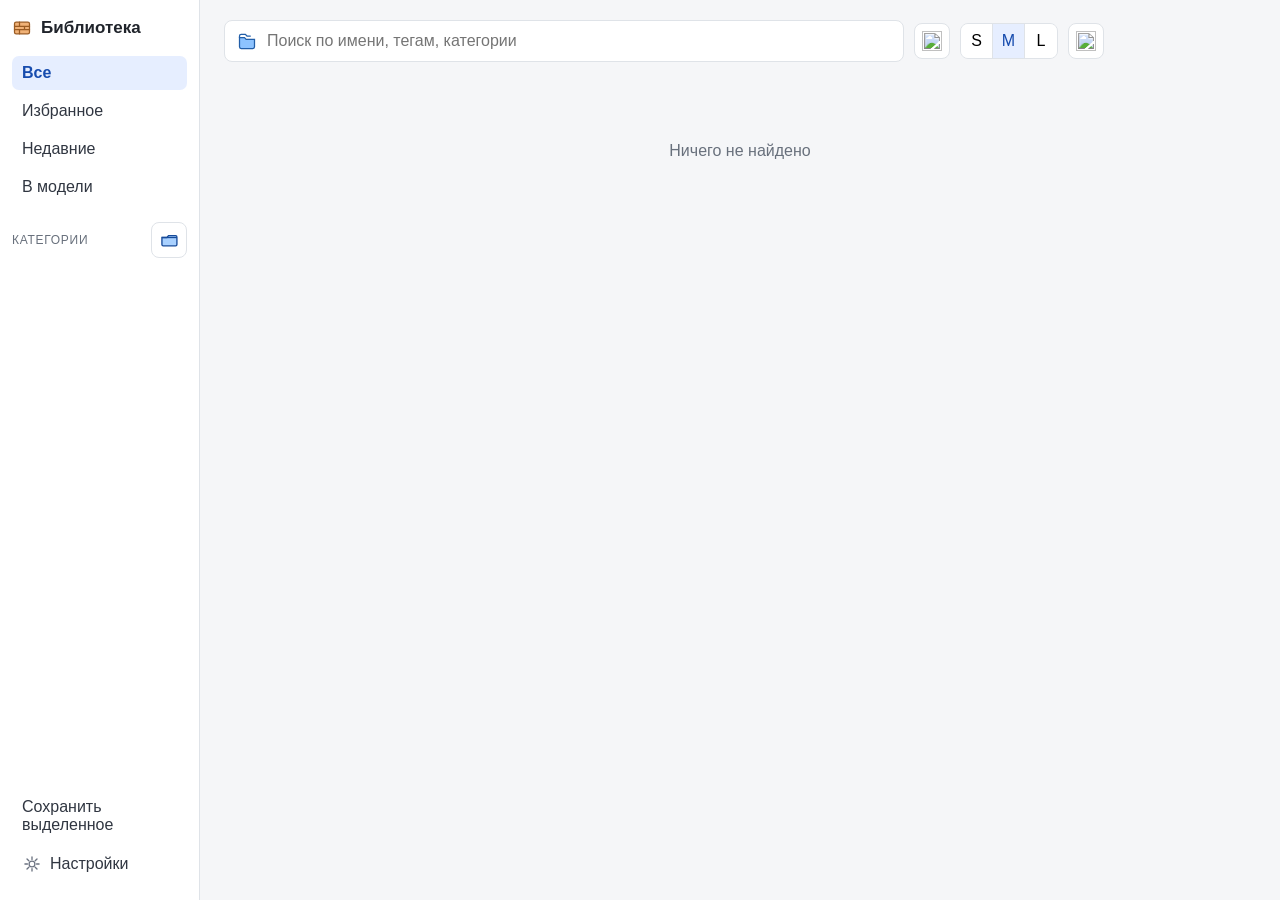
==== component_library_browser/ui/index.html @ 7efc5169 "feat: redesign component library workspace" ====
<!doctype html>
<html lang="ru">
  <head>
    <meta charset="UTF-8" />
    <meta name="viewport" content="width=device-width, initial-scale=1.0" />
    <title>Библиотека компонентов</title>
    <link rel="stylesheet" href="styles.css" />
    <link rel="stylesheet" href="visibility.css" />
  </head>
  <body>
    <div class="library-app" id="app-shell">
      <aside class="library-rail" aria-label="Навигация библиотеки">
        <div class="rail-brand"><img src="../icons/brick.svg" alt="" /> <span>Библиотека</span></div>
        <nav class="scope-nav" aria-label="Разделы">
          <button class="filter-btn active" data-filter="all" type="button">Все</button>
          <button class="filter-btn" data-filter="favorites" type="button">Избранное</button>
          <button class="filter-btn" data-filter="recent" type="button">Недавние</button>
          <button class="filter-btn" data-filter="in_model" type="button">В модели</button>
        </nav>
        <div class="rail-section"><span>Категории</span><button id="category-add" class="icon-button" type="button" aria-label="Добавить категорию"><img src="../icons/folder.svg" alt="" /></button></div>
        <div class="category-list" id="category-list"></div>
        <div class="rail-bottom">
          <button id="save-selected-btn" class="quiet-button" type="button">Сохранить выделенное</button>
          <button id="settings-btn" class="quiet-button" type="button"><img src="../icons/settings.svg" alt="" /> Настройки</button>
        </div>
      </aside>

      <main class="library-main" id="content-root">
        <header class="library-toolbar">
          <label class="search-field"><img src="../icons/open.svg" alt="" /><input id="search" type="search" placeholder="Поиск по имени, тегам, категории" aria-label="Поиск" /></label>
          <button id="refresh-btn" class="icon-button" type="button" aria-label="Обновить список" title="Обновить список"><img src="../icons/refresh.svg" alt="" /></button>
          <div class="size-buttons" role="group" aria-label="Размер карточек">
            <button class="size-btn" data-size="small" type="button">S</button><button class="size-btn active" data-size="medium" type="button">M</button><button class="size-btn" data-size="large" type="button">L</button>
          </div>
          <div class="menu-wrap"><button id="library-overflow" class="icon-button" type="button" aria-haspopup="menu" aria-expanded="false" aria-label="Дополнительные действия"><img src="../icons/more.svg" alt="" /></button>
            <div id="library-overflow-menu" class="popup-menu" role="menu" hidden>
              <button data-command="scan_library_folder" role="menuitem" type="button">Глубокое сканирование</button>
              <button data-command="weight" role="menuitem" type="button">Фильтр по тяжести</button>
              <button data-command="export_pack" role="menuitem" type="button">Экспортировать pack…</button>
              <button data-command="import_pack" role="menuitem" type="button">Импортировать pack…</button>
              <button data-command="settings" role="menuitem" type="button">Настройки</button>
            </div>
          </div>
        </header>
        <div id="status-line" class="status-line" hidden></div>
        <div id="array-pick-banner" class="array-pick-banner" hidden></div>
        <section id="cards-grid" class="cards-grid size-medium" aria-label="Компоненты"></section>
        <div id="empty-state" class="empty-state" hidden>Ничего не найдено</div>
      </main>

      <aside id="details-drawer" class="details-drawer" aria-label="Свойства компонента" aria-hidden="true" hidden>
        <header class="drawer-header"><div><span class="eyebrow">Компонент</span><h2 id="drawer-title">—</h2></div><div><button id="drawer-favorite" class="icon-button" type="button" aria-label="В избранное"><img src="../icons/star.svg" alt="" /></button><button id="drawer-close" class="icon-button" type="button" aria-label="Закрыть свойства"><img src="../icons/close.svg" alt="" /></button></div></header>
        <img id="drawer-preview" class="drawer-preview" alt="Превью выбранного компонента" />
        <button id="primary-insert" class="primary-button" type="button"><img src="../icons/brick.svg" alt="" /> Вставить</button>
        <details open><summary>Размещение</summary><label><input id="opt-surface" type="checkbox" data-insert-opt="place_on_surface" /> Ставить на поверхность</label><label><input id="opt-normal" type="checkbox" data-insert-opt="align_to_normal" /> Повернуть по нормали</label><label><input id="opt-random" type="checkbox" data-insert-opt="random_quadrant" /> Случайный поворот</label><label><input id="opt-ground" type="checkbox" data-insert-opt="drop_to_ground" /> Притянуть к земле</label><button id="drawer-brush" class="text-button" type="button">Многократная вставка</button></details>
        <details><summary>Редактирование</summary><label>Имя<input id="drawer-name" type="text" /></label><label>Категория<select id="drawer-category"></select></label><label>Описание<textarea id="drawer-description" rows="3"></textarea></label><label>Теги<input id="drawer-tags" type="text" placeholder="Через запятую" /></label></details>
        <details><summary>Замена</summary><button id="drawer-replace" class="text-button" type="button">Заменить выделенное</button><button id="drawer-replace-from-selection" class="text-button" type="button">Заменить на выделенное в модели</button></details>
        <details><summary>Обслуживание</summary><button id="drawer-regen" class="text-button" type="button">Пересоздать превью</button><button id="drawer-show-file" class="text-button" type="button">Показать файл</button><button id="drawer-open-folder" class="text-button" type="button">Открыть папку</button></details>
      </aside>
    </div>

    <template id="card-template"><article class="library-card" tabindex="0"><div class="card-preview"><img class="thumb" alt="Превью" /></div><div class="card-copy"><h3 class="name"></h3><p class="meta"></p><div class="tags"></div></div></article></template>
    <div id="card-context-menu" class="popup-menu context-menu" role="menu" hidden><button data-action="insert" role="menuitem" type="button">Вставить</button><button data-action="brush" role="menuitem" type="button">Многократная вставка</button><button data-action="replace" role="menuitem" type="button">Заменить выделенное</button><button data-action="replace_from_selection" role="menuitem" type="button">Заменить на выделенное в модели</button><button data-action="regen_preview" role="menuitem" type="button">Пересоздать превью</button><button data-action="show_file" role="menuitem" type="button">Показать файл</button><button data-action="open_folder" role="menuitem" type="button">Открыть папку</button><button data-action="copy_path" role="menuitem" type="button">Копировать путь</button><button data-action="delete" class="danger-item" role="menuitem" type="button">Удалить</button></div>
    <div id="settings-backdrop" class="modal-backdrop" hidden><section class="settings-modal" role="dialog" aria-modal="true" aria-labelledby="settings-title"><header><h2 id="settings-title">Настройки</h2><button id="settings-close" class="icon-button" type="button" aria-label="Закрыть"><img src="../icons/close.svg" alt="" /></button></header><p id="settings-root-path"></p><label>Порог тяжёлого<input id="settings-heavy-threshold" type="number" min="1" step="1000" /></label><button id="settings-save-threshold" type="button">Сохранить порог</button><button id="settings-change-root" type="button">Изменить папку…</button><button id="settings-scan" type="button">Сканировать библиотеку</button><button id="settings-regen-all" type="button">Пересоздать все превью</button></section></div>
    <script src="app.js"></script>
  </body>
</html>
---- component_library_browser/ui/styles.css ----
:root{color-scheme:light;font-family:Segoe UI,Arial,sans-serif;color:#20242b;background:#f5f6f8;--line:#dfe3e8;--muted:#68707c;--accent:#265fdb;--panel:#fff;--rail:200px;--drawer:360px}*{box-sizing:border-box}body{margin:0;min-width:0}button,input,select,textarea{font:inherit}button{cursor:pointer}button:focus-visible,input:focus-visible,select:focus-visible,textarea:focus-visible{outline:3px solid #8ab4ff;outline-offset:2px}.library-app{display:grid;grid-template-columns:var(--rail) minmax(0,1fr);min-height:100vh}.library-rail{position:sticky;top:0;height:100vh;padding:18px 12px;border-right:1px solid var(--line);background:var(--panel);display:flex;flex-direction:column;gap:18px}.rail-brand{display:flex;align-items:center;gap:9px;font-weight:700;font-size:17px}.rail-brand img,.icon-button img,.quiet-button img,.primary-button img,.search-field img{width:20px;height:20px}.scope-nav,.category-list{display:grid;gap:4px}.filter-btn,.category-btn,.quiet-button,.text-button,.popup-menu button,.settings-modal>button{border:0;background:transparent;text-align:left;border-radius:7px;padding:8px 10px;color:#303641}.filter-btn:hover,.category-btn:hover,.quiet-button:hover,.text-button:hover,.popup-menu button:hover{background:#edf2ff}.filter-btn.active,.category-btn.active{background:#e6eeff;color:#174cae;font-weight:600}.rail-section{display:flex;align-items:center;justify-content:space-between;font-size:12px;text-transform:uppercase;letter-spacing:.06em;color:var(--muted)}.rail-bottom{margin-top:auto;display:grid;gap:4px}.quiet-button{display:flex;gap:8px;align-items:center}.library-main{min-width:0;padding:20px 24px}.library-toolbar{position:sticky;top:0;z-index:2;background:#f5f6f8;padding-bottom:16px;display:flex;align-items:center;gap:10px}.search-field{display:flex;align-items:center;gap:8px;flex:1;max-width:680px;padding:0 12px;border:1px solid var(--line);background:#fff;border-radius:8px}.search-field input{border:0;outline:0;width:100%;height:40px;background:transparent}.icon-button{width:36px;height:36px;display:inline-grid;place-items:center;border:1px solid var(--line);border-radius:8px;background:#fff}.size-buttons{display:flex;border:1px solid var(--line);border-radius:8px;overflow:hidden}.size-btn{border:0;border-right:1px solid var(--line);background:#fff;width:32px;height:34px}.size-btn:last-child{border:0}.size-btn.active{color:#174cae;background:#e6eeff}.menu-wrap{position:relative}.popup-menu{position:absolute;z-index:10;right:0;top:calc(100% + 6px);width:230px;padding:5px;border:1px solid var(--line);border-radius:8px;background:#fff;box-shadow:0 12px 32px #1e293b22}.popup-menu button{display:block;width:100%}.context-menu{position:fixed;top:auto;left:auto}.danger-item{color:#b42318!important}.status-line,.array-pick-banner{margin:0 0 14px;padding:10px 12px;border-radius:8px;background:#e9f2ff;color:#194c97}.array-pick-banner{background:#fff5dc;color:#735400}.cards-grid{display:grid;grid-template-columns:repeat(auto-fill,minmax(178px,1fr));gap:14px}.cards-grid.size-small{grid-template-columns:repeat(auto-fill,minmax(145px,1fr))}.cards-grid.size-large{grid-template-columns:repeat(auto-fill,minmax(230px,1fr))}.library-card{position:relative;overflow:hidden;border:1px solid var(--line);border-radius:10px;background:#fff;min-width:0}.library-card:hover,.library-card.selected{border-color:#81a7f8;box-shadow:0 3px 14px #1f293714}.card-preview{aspect-ratio:1.25;background:#eef1f4;display:grid;place-items:center}.thumb{width:100%;height:100%;object-fit:contain}.card-copy{padding:10px}.card-copy h3{font-size:14px;margin:0 0 5px;white-space:nowrap;overflow:hidden;text-overflow:ellipsis}.card-copy p{color:var(--muted);font-size:12px;margin:0 0 7px}.tags{display:flex;gap:4px;flex-wrap:wrap}.tag{font-size:11px;padding:2px 6px;border-radius:99px;background:#f0f2f5;color:#4c5561}.empty-state{text-align:center;padding:64px;color:var(--muted)}.details-drawer{background:#fff;border-left:1px solid var(--line);padding:18px;overflow:auto}.drawer-header,.settings-modal header{display:flex;justify-content:space-between;gap:10px;align-items:flex-start}.drawer-header h2{font-size:18px;margin:2px 0}.eyebrow{font-size:11px;text-transform:uppercase;color:var(--muted);letter-spacing:.06em}.drawer-preview{width:100%;aspect-ratio:1.35;object-fit:contain;background:#f1f3f5;border-radius:8px;margin:16px 0}.primary-button{width:100%;border:0;border-radius:8px;background:var(--accent);color:#fff;display:flex;align-items:center;justify-content:center;gap:8px;padding:11px;font-weight:600}.primary-button img{filter:brightness(0) invert(1);width:18px}details{border-top:1px solid var(--line);padding:12px 0}summary{cursor:pointer;font-weight:600}details label{display:grid;gap:5px;margin:10px 0;font-size:13px}details input:not([type=checkbox]),details select,details textarea{border:1px solid var(--line);border-radius:6px;padding:7px;width:100%}.text-button{margin-top:6px;padding-left:0;color:#2455b0}.modal-backdrop{position:fixed;inset:0;z-index:20;display:grid;place-items:center;background:#1d273533}.settings-modal{width:min(440px,calc(100vw - 32px));padding:20px;background:#fff;border-radius:10px;box-shadow:0 18px 50px #0003}.settings-modal>button,.settings-modal label{display:block;margin-top:10px}.settings-modal input{display:block;margin-top:4px;padding:7px;border:1px solid var(--line);border-radius:6px;width:100%}@media(min-width:1441px){.library-app:has(.details-drawer:not([hidden])){grid-template-columns:var(--rail) minmax(0,1fr) var(--drawer)}}@media(max-width:1440px){.details-drawer{position:fixed;z-index:15;top:0;right:0;width:min(var(--drawer),100vw);height:100vh;box-shadow:-16px 0 36px #1820301a}}@media(max-width:1040px){.library-app{grid-template-columns:1fr}.library-rail{position:static;height:auto;display:grid;grid-template-columns:auto 1fr;align-items:center}.scope-nav{display:flex;overflow:auto}.category-list,.rail-section,.rail-bottom{display:none}.library-main{padding:14px}.library-toolbar{top:0}.search-field{max-width:none}}@media(max-width:560px){.library-toolbar{gap:6px}.size-buttons{display:none}.cards-grid{grid-template-columns:repeat(2,minmax(0,1fr));gap:10px}.library-rail{padding:10px}.rail-brand span{display:none}}
---- component_library_browser/ui/visibility.css ----
[hidden]{display:none!important}
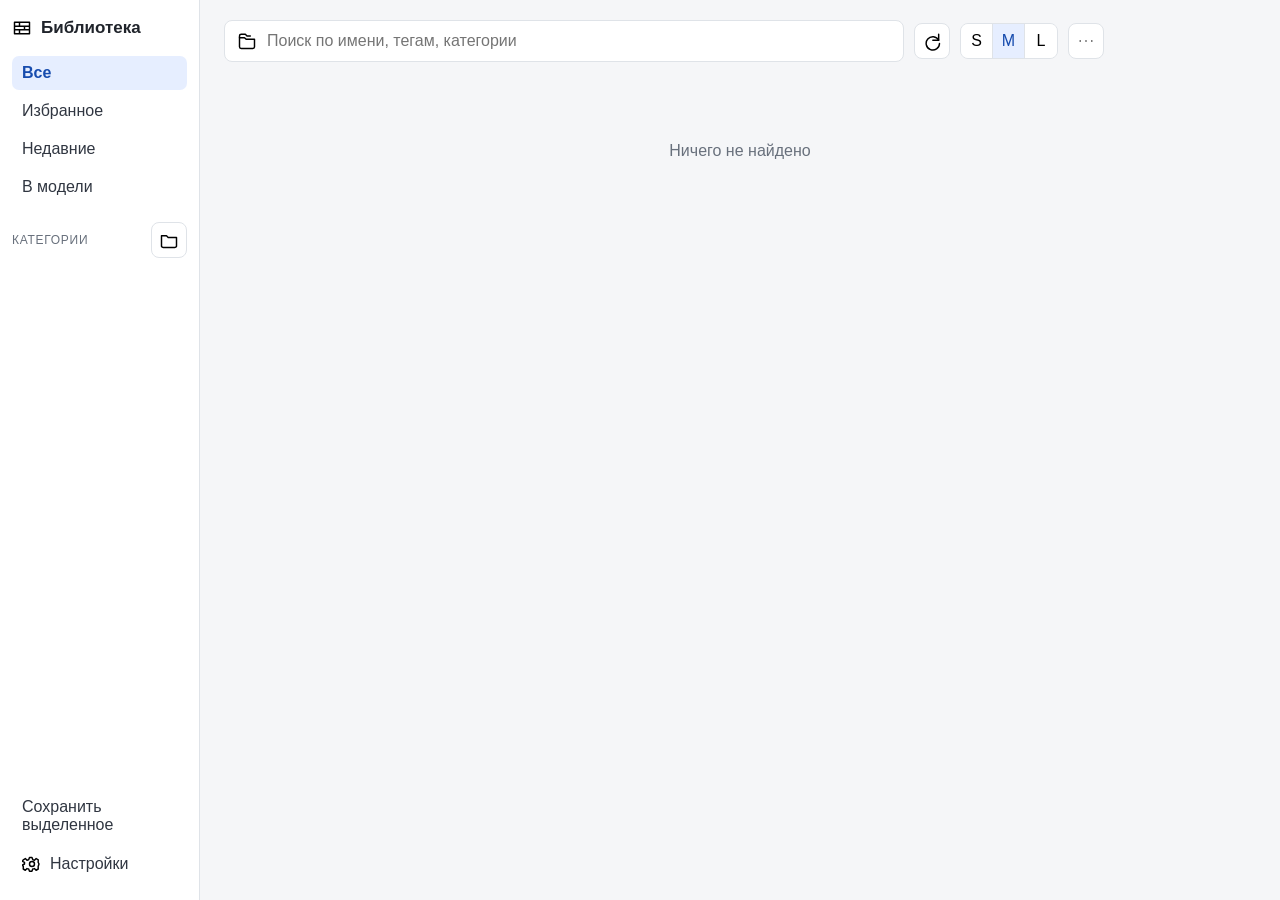
==== commit de318277: "fix: restore model and category UI callbacks" ====
--- a/component_library_browser/ui/index.html
+++ b/component_library_browser/ui/index.html
@@ -54,13 +54,14 @@
         <button id="primary-insert" class="primary-button" type="button"><img src="../icons/brick.svg" alt="" /> Вставить</button>
         <details open><summary>Размещение</summary><label><input id="opt-surface" type="checkbox" data-insert-opt="place_on_surface" /> Ставить на поверхность</label><label><input id="opt-normal" type="checkbox" data-insert-opt="align_to_normal" /> Повернуть по нормали</label><label><input id="opt-random" type="checkbox" data-insert-opt="random_quadrant" /> Случайный поворот</label><label><input id="opt-ground" type="checkbox" data-insert-opt="drop_to_ground" /> Притянуть к земле</label><button id="drawer-brush" class="text-button" type="button">Многократная вставка</button></details>
         <details><summary>Редактирование</summary><label>Имя<input id="drawer-name" type="text" /></label><label>Категория<select id="drawer-category"></select></label><label>Описание<textarea id="drawer-description" rows="3"></textarea></label><label>Теги<input id="drawer-tags" type="text" placeholder="Через запятую" /></label></details>
-        <details><summary>Замена</summary><button id="drawer-replace" class="text-button" type="button">Заменить выделенное</button><button id="drawer-replace-from-selection" class="text-button" type="button">Заменить на выделенное в модели</button></details>
+        <details><summary>Замена</summary><button id="drawer-replace" class="text-button" type="button">Заменить выделенное</button><button id="drawer-replace-from-selection" class="text-button" type="button">Заменить на выделенное в модели</button><button id="drawer-model-select-all" class="text-button" type="button" hidden>Выбрать все экземпляры</button></details>
         <details><summary>Обслуживание</summary><button id="drawer-regen" class="text-button" type="button">Пересоздать превью</button><button id="drawer-show-file" class="text-button" type="button">Показать файл</button><button id="drawer-open-folder" class="text-button" type="button">Открыть папку</button></details>
       </aside>
     </div>
 
     <template id="card-template"><article class="library-card" tabindex="0"><div class="card-preview"><img class="thumb" alt="Превью" /></div><div class="card-copy"><h3 class="name"></h3><p class="meta"></p><div class="tags"></div></div></article></template>
     <div id="card-context-menu" class="popup-menu context-menu" role="menu" hidden><button data-action="insert" role="menuitem" type="button">Вставить</button><button data-action="brush" role="menuitem" type="button">Многократная вставка</button><button data-action="replace" role="menuitem" type="button">Заменить выделенное</button><button data-action="replace_from_selection" role="menuitem" type="button">Заменить на выделенное в модели</button><button data-action="regen_preview" role="menuitem" type="button">Пересоздать превью</button><button data-action="show_file" role="menuitem" type="button">Показать файл</button><button data-action="open_folder" role="menuitem" type="button">Открыть папку</button><button data-action="copy_path" role="menuitem" type="button">Копировать путь</button><button data-action="delete" class="danger-item" role="menuitem" type="button">Удалить</button></div>
+    <div id="category-context-menu" class="popup-menu context-menu" role="menu" hidden><button id="category-rename" data-action="rename" role="menuitem" type="button">Переименовать категорию</button><button id="category-delete" data-action="delete" role="menuitem" type="button">Удалить категорию</button><button id="category-regen" data-action="regenerate" role="menuitem" type="button">Пересоздать превью категории</button><button id="category-pin" data-action="pin" role="menuitem" type="button">Закрепить категорию</button></div>
     <div id="settings-backdrop" class="modal-backdrop" hidden><section class="settings-modal" role="dialog" aria-modal="true" aria-labelledby="settings-title"><header><h2 id="settings-title">Настройки</h2><button id="settings-close" class="icon-button" type="button" aria-label="Закрыть"><img src="../icons/close.svg" alt="" /></button></header><p id="settings-root-path"></p><label>Порог тяжёлого<input id="settings-heavy-threshold" type="number" min="1" step="1000" /></label><button id="settings-save-threshold" type="button">Сохранить порог</button><button id="settings-change-root" type="button">Изменить папку…</button><button id="settings-scan" type="button">Сканировать библиотеку</button><button id="settings-regen-all" type="button">Пересоздать все превью</button></section></div>
     <script src="app.js"></script>
   </body>
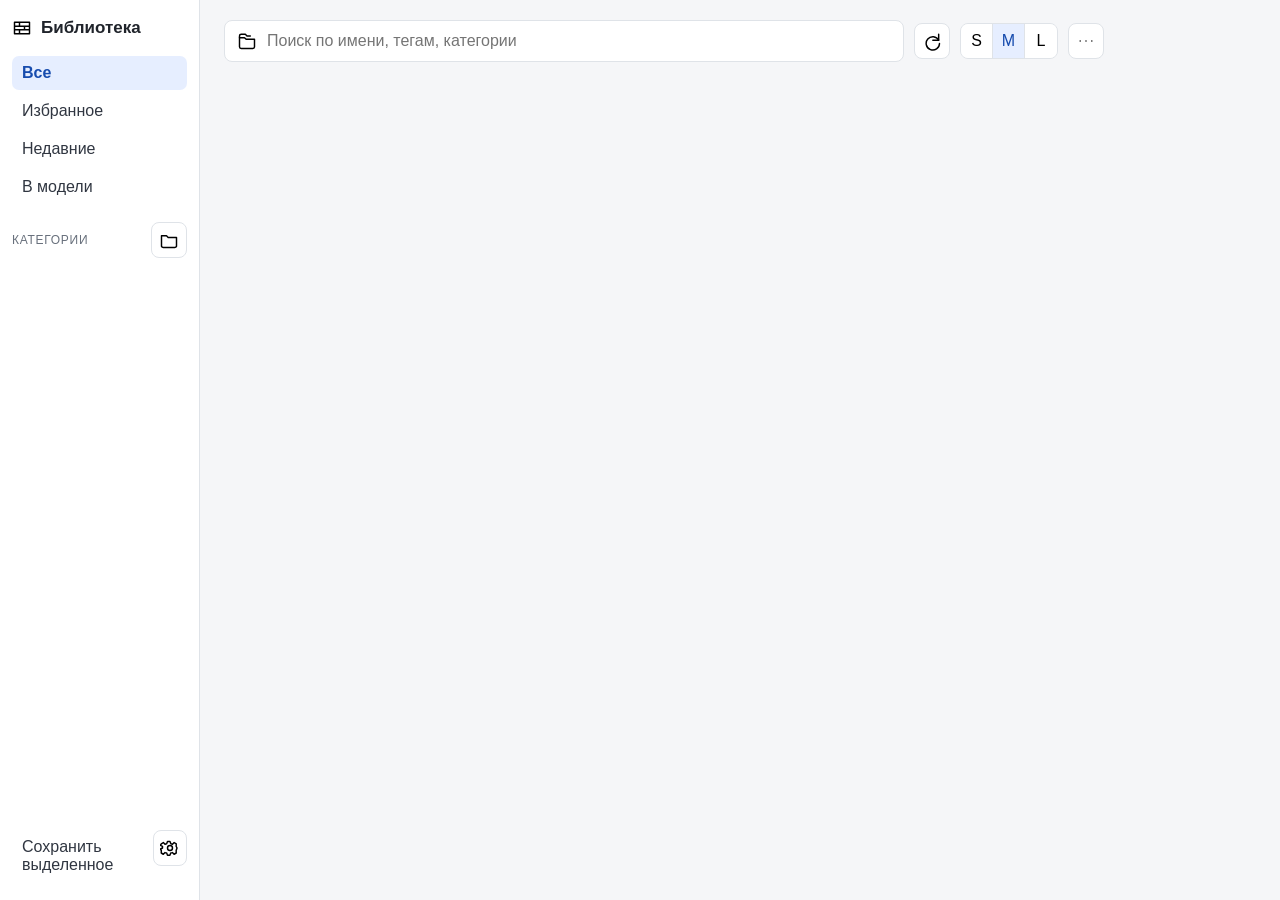
==== commit 247473ce: "Improve library UI placement and save flow" ====
--- a/component_library_browser/ui/index.html
+++ b/component_library_browser/ui/index.html
@@ -21,7 +21,7 @@
         <div class="category-list" id="category-list"></div>
         <div class="rail-bottom">
           <button id="save-selected-btn" class="quiet-button" type="button">Сохранить выделенное</button>
-          <button id="settings-btn" class="quiet-button" type="button"><img src="../icons/settings.svg" alt="" /> Настройки</button>
+          <button id="settings-btn" class="icon-button rail-settings-button" type="button" aria-label="Настройки" title="Настройки"><img src="../icons/settings.svg" alt="" /></button>
         </div>
       </aside>
 
@@ -43,6 +43,7 @@
           </div>
         </header>
         <div id="status-line" class="status-line" hidden></div>
+        <section id="legacy-library-notice" class="legacy-library-notice" hidden aria-live="polite"><strong>Эта папка библиотеки доступна только для чтения.</strong><span>Исходные файлы не будут изменены.</span><div><button id="legacy-create-root" class="primary-button" type="button">Создать новую библиотеку</button><button id="legacy-change-root" class="text-button" type="button">Изменить папку…</button></div></section>
         <div id="array-pick-banner" class="array-pick-banner" hidden></div>
         <section id="cards-grid" class="cards-grid size-medium" aria-label="Компоненты"></section>
         <div id="empty-state" class="empty-state" hidden>Ничего не найдено</div>
@@ -51,8 +52,8 @@
       <aside id="details-drawer" class="details-drawer" aria-label="Свойства компонента" aria-hidden="true" hidden>
         <header class="drawer-header"><div><span class="eyebrow">Компонент</span><h2 id="drawer-title">—</h2></div><div><button id="drawer-favorite" class="icon-button" type="button" aria-label="В избранное"><img src="../icons/star.svg" alt="" /></button><button id="drawer-close" class="icon-button" type="button" aria-label="Закрыть свойства"><img src="../icons/close.svg" alt="" /></button></div></header>
         <img id="drawer-preview" class="drawer-preview" alt="Превью выбранного компонента" />
-        <button id="primary-insert" class="primary-button" type="button"><img src="../icons/brick.svg" alt="" /> Вставить</button>
-        <details open><summary>Размещение</summary><label><input id="opt-surface" type="checkbox" data-insert-opt="place_on_surface" /> Ставить на поверхность</label><label><input id="opt-normal" type="checkbox" data-insert-opt="align_to_normal" /> Повернуть по нормали</label><label><input id="opt-random" type="checkbox" data-insert-opt="random_quadrant" /> Случайный поворот</label><label><input id="opt-ground" type="checkbox" data-insert-opt="drop_to_ground" /> Притянуть к земле</label><button id="drawer-brush" class="text-button" type="button">Многократная вставка</button></details>
+        <div class="drawer-primary-actions"><button id="primary-insert" class="primary-button" type="button"><img src="../icons/insert.svg" alt="" /> <span id="primary-insert-label">Вставить</span></button><button id="drawer-brush" class="primary-button secondary-primary-button" type="button">Многократная вставка</button></div>
+        <details open><summary>Размещение</summary><label class="placement-option"><input id="opt-surface" type="checkbox" data-insert-opt="place_on_surface" /> <span>Ставить на поверхность</span></label><label class="placement-option"><input id="opt-normal" type="checkbox" data-insert-opt="align_to_normal" /> <span>Повернуть по нормали</span></label><label class="placement-option random-rotation-option"><input id="opt-random" type="checkbox" data-insert-opt="random_quadrant" /> <span>Случайный поворот</span><input id="opt-random-step" type="number" min="1" max="360" step="1" value="90" aria-label="Шаг случайного поворота, градусы" /><span>°</span></label><label class="placement-option"><input id="opt-ground" type="checkbox" data-insert-opt="drop_to_ground" /> <span>Притянуть к земле</span></label></details>
         <details><summary>Редактирование</summary><label>Имя<input id="drawer-name" type="text" /></label><label>Категория<select id="drawer-category"></select></label><label>Описание<textarea id="drawer-description" rows="3"></textarea></label><label>Теги<input id="drawer-tags" type="text" placeholder="Через запятую" /></label></details>
         <details><summary>Замена</summary><button id="drawer-replace" class="text-button" type="button">Заменить выделенное</button><button id="drawer-replace-from-selection" class="text-button" type="button">Заменить на выделенное в модели</button><button id="drawer-model-select-all" class="text-button" type="button" hidden>Выбрать все экземпляры</button></details>
         <details><summary>Обслуживание</summary><button id="drawer-regen" class="text-button" type="button">Пересоздать превью</button><button id="drawer-show-file" class="text-button" type="button">Показать файл</button><button id="drawer-open-folder" class="text-button" type="button">Открыть папку</button></details>
@@ -60,7 +61,7 @@
     </div>
 
     <template id="card-template"><article class="library-card" tabindex="0"><div class="card-preview"><img class="thumb" alt="Превью" /></div><div class="card-copy"><h3 class="name"></h3><p class="meta"></p><div class="tags"></div></div></article></template>
-    <div id="card-context-menu" class="popup-menu context-menu" role="menu" hidden><button data-action="insert" role="menuitem" type="button">Вставить</button><button data-action="brush" role="menuitem" type="button">Многократная вставка</button><button data-action="replace" role="menuitem" type="button">Заменить выделенное</button><button data-action="replace_from_selection" role="menuitem" type="button">Заменить на выделенное в модели</button><button data-action="regen_preview" role="menuitem" type="button">Пересоздать превью</button><button data-action="show_file" role="menuitem" type="button">Показать файл</button><button data-action="open_folder" role="menuitem" type="button">Открыть папку</button><button data-action="copy_path" role="menuitem" type="button">Копировать путь</button><button data-action="delete" class="danger-item" role="menuitem" type="button">Удалить</button></div>
+    <div id="card-context-menu" class="popup-menu context-menu" role="menu" hidden><button data-action="insert" role="menuitem" type="button">Вставить</button><button data-action="brush" role="menuitem" type="button">Многократная вставка</button><button data-action="replace" role="menuitem" type="button">Заменить выделенное</button><button data-action="replace_from_selection" role="menuitem" type="button">Заменить на выделенное в модели</button><button data-action="regen_preview" role="menuitem" type="button">Пересоздать превью</button><button data-action="show_file" role="menuitem" type="button">Показать файл</button><button data-action="open_folder" role="menuitem" type="button">Открыть папку</button><button data-action="copy_path" role="menuitem" type="button">Копировать путь</button><button id="context-select-all-model" data-action="select_all_model" role="menuitem" type="button" hidden>Выбрать все в модели</button><button data-action="delete" class="danger-item" role="menuitem" type="button">Удалить</button></div>
     <div id="category-context-menu" class="popup-menu context-menu" role="menu" hidden><button id="category-rename" data-action="rename" role="menuitem" type="button">Переименовать категорию</button><button id="category-delete" data-action="delete" role="menuitem" type="button">Удалить категорию</button><button id="category-regen" data-action="regenerate" role="menuitem" type="button">Пересоздать превью категории</button><button id="category-pin" data-action="pin" role="menuitem" type="button">Закрепить категорию</button></div>
     <div id="settings-backdrop" class="modal-backdrop" hidden><section class="settings-modal" role="dialog" aria-modal="true" aria-labelledby="settings-title"><header><h2 id="settings-title">Настройки</h2><button id="settings-close" class="icon-button" type="button" aria-label="Закрыть"><img src="../icons/close.svg" alt="" /></button></header><p id="settings-root-path"></p><label>Порог тяжёлого<input id="settings-heavy-threshold" type="number" min="1" step="1000" /></label><button id="settings-save-threshold" type="button">Сохранить порог</button><button id="settings-change-root" type="button">Изменить папку…</button><button id="settings-scan" type="button">Сканировать библиотеку</button><button id="settings-regen-all" type="button">Пересоздать все превью</button></section></div>
     <script src="app.js"></script>
--- a/component_library_browser/ui/styles.css
+++ b/component_library_browser/ui/styles.css
@@ -1 +1 @@
-:root{color-scheme:light;font-family:Segoe UI,Arial,sans-serif;color:#20242b;background:#f5f6f8;--line:#dfe3e8;--muted:#68707c;--accent:#265fdb;--panel:#fff;--rail:200px;--drawer:360px}*{box-sizing:border-box}body{margin:0;min-width:0}button,input,select,textarea{font:inherit}button{cursor:pointer}button:focus-visible,input:focus-visible,select:focus-visible,textarea:focus-visible{outline:3px solid #8ab4ff;outline-offset:2px}.library-app{display:grid;grid-template-columns:var(--rail) minmax(0,1fr);min-height:100vh}.library-rail{position:sticky;top:0;height:100vh;padding:18px 12px;border-right:1px solid var(--line);background:var(--panel);display:flex;flex-direction:column;gap:18px}.rail-brand{display:flex;align-items:center;gap:9px;font-weight:700;font-size:17px}.rail-brand img,.icon-button img,.quiet-button img,.primary-button img,.search-field img{width:20px;height:20px}.scope-nav,.category-list{display:grid;gap:4px}.filter-btn,.category-btn,.quiet-button,.text-button,.popup-menu button,.settings-modal>button{border:0;background:transparent;text-align:left;border-radius:7px;padding:8px 10px;color:#303641}.filter-btn:hover,.category-btn:hover,.quiet-button:hover,.text-button:hover,.popup-menu button:hover{background:#edf2ff}.filter-btn.active,.category-btn.active{background:#e6eeff;color:#174cae;font-weight:600}.rail-section{display:flex;align-items:center;justify-content:space-between;font-size:12px;text-transform:uppercase;letter-spacing:.06em;color:var(--muted)}.rail-bottom{margin-top:auto;display:grid;gap:4px}.quiet-button{display:flex;gap:8px;align-items:center}.library-main{min-width:0;padding:20px 24px}.library-toolbar{position:sticky;top:0;z-index:2;background:#f5f6f8;padding-bottom:16px;display:flex;align-items:center;gap:10px}.search-field{display:flex;align-items:center;gap:8px;flex:1;max-width:680px;padding:0 12px;border:1px solid var(--line);background:#fff;border-radius:8px}.search-field input{border:0;outline:0;width:100%;height:40px;background:transparent}.icon-button{width:36px;height:36px;display:inline-grid;place-items:center;border:1px solid var(--line);border-radius:8px;background:#fff}.size-buttons{display:flex;border:1px solid var(--line);border-radius:8px;overflow:hidden}.size-btn{border:0;border-right:1px solid var(--line);background:#fff;width:32px;height:34px}.size-btn:last-child{border:0}.size-btn.active{color:#174cae;background:#e6eeff}.menu-wrap{position:relative}.popup-menu{position:absolute;z-index:10;right:0;top:calc(100% + 6px);width:230px;padding:5px;border:1px solid var(--line);border-radius:8px;background:#fff;box-shadow:0 12px 32px #1e293b22}.popup-menu button{display:block;width:100%}.context-menu{position:fixed;top:auto;left:auto}.danger-item{color:#b42318!important}.status-line,.array-pick-banner{margin:0 0 14px;padding:10px 12px;border-radius:8px;background:#e9f2ff;color:#194c97}.array-pick-banner{background:#fff5dc;color:#735400}.cards-grid{display:grid;grid-template-columns:repeat(auto-fill,minmax(178px,1fr));gap:14px}.cards-grid.size-small{grid-template-columns:repeat(auto-fill,minmax(145px,1fr))}.cards-grid.size-large{grid-template-columns:repeat(auto-fill,minmax(230px,1fr))}.library-card{position:relative;overflow:hidden;border:1px solid var(--line);border-radius:10px;background:#fff;min-width:0}.library-card:hover,.library-card.selected{border-color:#81a7f8;box-shadow:0 3px 14px #1f293714}.card-preview{aspect-ratio:1.25;background:#eef1f4;display:grid;place-items:center}.thumb{width:100%;height:100%;object-fit:contain}.card-copy{padding:10px}.card-copy h3{font-size:14px;margin:0 0 5px;white-space:nowrap;overflow:hidden;text-overflow:ellipsis}.card-copy p{color:var(--muted);font-size:12px;margin:0 0 7px}.tags{display:flex;gap:4px;flex-wrap:wrap}.tag{font-size:11px;padding:2px 6px;border-radius:99px;background:#f0f2f5;color:#4c5561}.empty-state{text-align:center;padding:64px;color:var(--muted)}.details-drawer{background:#fff;border-left:1px solid var(--line);padding:18px;overflow:auto}.drawer-header,.settings-modal header{display:flex;justify-content:space-between;gap:10px;align-items:flex-start}.drawer-header h2{font-size:18px;margin:2px 0}.eyebrow{font-size:11px;text-transform:uppercase;color:var(--muted);letter-spacing:.06em}.drawer-preview{width:100%;aspect-ratio:1.35;object-fit:contain;background:#f1f3f5;border-radius:8px;margin:16px 0}.primary-button{width:100%;border:0;border-radius:8px;background:var(--accent);color:#fff;display:flex;align-items:center;justify-content:center;gap:8px;padding:11px;font-weight:600}.primary-button img{filter:brightness(0) invert(1);width:18px}details{border-top:1px solid var(--line);padding:12px 0}summary{cursor:pointer;font-weight:600}details label{display:grid;gap:5px;margin:10px 0;font-size:13px}details input:not([type=checkbox]),details select,details textarea{border:1px solid var(--line);border-radius:6px;padding:7px;width:100%}.text-button{margin-top:6px;padding-left:0;color:#2455b0}.modal-backdrop{position:fixed;inset:0;z-index:20;display:grid;place-items:center;background:#1d273533}.settings-modal{width:min(440px,calc(100vw - 32px));padding:20px;background:#fff;border-radius:10px;box-shadow:0 18px 50px #0003}.settings-modal>button,.settings-modal label{display:block;margin-top:10px}.settings-modal input{display:block;margin-top:4px;padding:7px;border:1px solid var(--line);border-radius:6px;width:100%}@media(min-width:1441px){.library-app:has(.details-drawer:not([hidden])){grid-template-columns:var(--rail) minmax(0,1fr) var(--drawer)}}@media(max-width:1440px){.details-drawer{position:fixed;z-index:15;top:0;right:0;width:min(var(--drawer),100vw);height:100vh;box-shadow:-16px 0 36px #1820301a}}@media(max-width:1040px){.library-app{grid-template-columns:1fr}.library-rail{position:static;height:auto;display:grid;grid-template-columns:auto 1fr;align-items:center}.scope-nav{display:flex;overflow:auto}.category-list,.rail-section,.rail-bottom{display:none}.library-main{padding:14px}.library-toolbar{top:0}.search-field{max-width:none}}@media(max-width:560px){.library-toolbar{gap:6px}.size-buttons{display:none}.cards-grid{grid-template-columns:repeat(2,minmax(0,1fr));gap:10px}.library-rail{padding:10px}.rail-brand span{display:none}}
+:root{color-scheme:light;font-family:Segoe UI,Arial,sans-serif;color:#20242b;background:#f5f6f8;--line:#dfe3e8;--muted:#68707c;--accent:#265fdb;--panel:#fff;--rail:200px;--drawer:360px}*{box-sizing:border-box}body{margin:0;min-width:0}button,input,select,textarea{font:inherit}button{cursor:pointer}button:focus-visible,input:focus-visible,select:focus-visible,textarea:focus-visible{outline:3px solid #8ab4ff;outline-offset:2px}.library-app{display:grid;grid-template-columns:var(--rail) minmax(0,1fr);min-height:100vh}.library-rail{position:sticky;top:0;height:100vh;padding:18px 12px;border-right:1px solid var(--line);background:var(--panel);display:flex;flex-direction:column;gap:18px}.rail-brand{display:flex;align-items:center;gap:9px;font-weight:700;font-size:17px}.rail-brand img,.icon-button img,.quiet-button img,.primary-button img,.search-field img{width:20px;height:20px}.scope-nav,.category-list{display:grid;gap:4px}.filter-btn,.category-btn,.quiet-button,.text-button,.popup-menu button,.settings-modal>button{border:0;background:transparent;text-align:left;border-radius:7px;padding:8px 10px;color:#303641}.filter-btn:hover,.category-btn:hover,.quiet-button:hover,.text-button:hover,.popup-menu button:hover{background:#edf2ff}.filter-btn.active,.category-btn.active{background:#e6eeff;color:#174cae;font-weight:600}.rail-section{display:flex;align-items:center;justify-content:space-between;font-size:12px;text-transform:uppercase;letter-spacing:.06em;color:var(--muted)}.rail-bottom{margin-top:auto;display:flex;justify-content:flex-start}.quiet-button{display:flex;gap:8px;align-items:center}.rail-settings-button{width:32px;height:32px}.library-main{min-width:0;padding:20px 24px}.library-toolbar{position:sticky;top:0;z-index:2;background:#f5f6f8;padding-bottom:16px;display:flex;align-items:center;gap:10px}.search-field{display:flex;align-items:center;gap:8px;flex:1;max-width:680px;padding:0 12px;border:1px solid var(--line);background:#fff;border-radius:8px}.search-field input{border:0;outline:0;width:100%;height:40px;background:transparent}.icon-button{width:36px;height:36px;display:inline-grid;place-items:center;border:1px solid var(--line);border-radius:8px;background:#fff}.size-buttons{display:flex;border:1px solid var(--line);border-radius:8px;overflow:hidden}.size-btn{border:0;border-right:1px solid var(--line);background:#fff;width:32px;height:34px}.size-btn:last-child{border:0}.size-btn.active{color:#174cae;background:#e6eeff}.menu-wrap{position:relative}.popup-menu{position:absolute;z-index:10;right:0;top:calc(100% + 6px);width:230px;padding:5px;border:1px solid var(--line);border-radius:8px;background:#fff;box-shadow:0 12px 32px #1e293b22}.popup-menu button{display:block;width:100%}.context-menu{position:fixed;top:auto;left:auto}.danger-item{color:#b42318!important}.status-line,.array-pick-banner,.legacy-library-notice{margin:0 0 14px;padding:10px 12px;border-radius:8px;background:#e9f2ff;color:#194c97}.array-pick-banner{background:#fff5dc;color:#735400}.legacy-library-notice{display:grid;gap:8px;background:#fff5dc;color:#735400}.legacy-library-notice>div{display:flex;gap:8px;align-items:center}.legacy-library-notice .primary-button{width:auto}.cards-grid{display:grid;grid-template-columns:repeat(auto-fill,minmax(260px,1fr));gap:14px}.cards-grid.size-small{grid-template-columns:repeat(auto-fill,minmax(176px,1fr))}.cards-grid.size-large{grid-template-columns:repeat(auto-fill,minmax(360px,1fr))}.library-card{position:relative;overflow:hidden;border:1px solid var(--line);border-radius:10px;background:#fff;min-width:0;transition:transform .15s ease,box-shadow .15s ease,border-color .15s ease}.library-card:hover{border-color:#81a7f8;box-shadow:0 3px 14px #1f293714}.library-card.selected{border-color:#265fdb;box-shadow:0 0 0 2px #265fdb,0 8px 22px #1f29372b;transform:scale(1.015);z-index:1}.card-favorite{position:absolute;top:8px;right:8px;width:32px;height:32px;border:1px solid var(--line);border-radius:8px;background:#ffffffe8;display:grid;place-items:center;z-index:2}.card-favorite img{width:18px;height:18px}.card-favorite.is-favorite{color:#d49300;background:#fff8df}.card-preview{aspect-ratio:1.25;background:#eef1f4;display:grid;place-items:center}.thumb{width:100%;height:100%;object-fit:contain}.card-copy{padding:10px}.card-copy h3{font-size:14px;margin:0 0 5px;white-space:nowrap;overflow:hidden;text-overflow:ellipsis}.card-copy p{color:var(--muted);font-size:12px;margin:0 0 7px}.tags{display:flex;gap:4px;flex-wrap:wrap}.tag{font-size:11px;padding:2px 6px;border-radius:99px;background:#f0f2f5;color:#4c5561}.empty-state{text-align:center;padding:64px;color:var(--muted)}.details-drawer{background:#fff;border-left:1px solid var(--line);padding:18px;overflow:auto}.drawer-header,.settings-modal header{display:flex;justify-content:space-between;gap:10px;align-items:flex-start}.drawer-header h2{font-size:18px;margin:2px 0}.eyebrow{font-size:11px;text-transform:uppercase;color:var(--muted);letter-spacing:.06em}.drawer-preview{width:100%;aspect-ratio:1.35;object-fit:contain;background:#f1f3f5;border-radius:8px;margin:16px 0}.drawer-primary-actions{display:grid;grid-template-columns:1fr 1fr;gap:8px}.primary-button{width:100%;border:0;border-radius:8px;background:var(--accent);color:#fff;display:flex;align-items:center;justify-content:center;gap:8px;padding:11px;font-weight:600}.primary-button img{filter:brightness(0) invert(1);width:18px}.secondary-primary-button{background:#174cae;font-size:12px;padding:9px}details{border-top:1px solid var(--line);padding:12px 0}summary{cursor:pointer;font-weight:600}details label{display:grid;gap:5px;margin:10px 0;font-size:13px}details .placement-option{display:flex;align-items:center;gap:8px;margin:10px 0}.placement-option input[type=checkbox]{flex:none;margin:0}.random-rotation-option #opt-random-step{width:58px;margin-left:auto;padding:4px 6px;border:1px solid var(--line);border-radius:6px}.random-rotation-option #opt-random-step:disabled{color:var(--muted);background:#f1f3f5}details input:not([type=checkbox]),details select,details textarea{border:1px solid var(--line);border-radius:6px;padding:7px;width:100%}.text-button{margin-top:6px;padding-left:0;color:#2455b0}.modal-backdrop{position:fixed;inset:0;z-index:20;display:grid;place-items:center;background:#1d273533}.settings-modal{width:min(440px,calc(100vw - 32px));padding:20px;background:#fff;border-radius:10px;box-shadow:0 18px 50px #0003}.settings-modal>button,.settings-modal label{display:block;margin-top:10px}.settings-modal input{display:block;margin-top:4px;padding:7px;border:1px solid var(--line);border-radius:6px;width:100%}@media(min-width:1180px){.library-app:has(.details-drawer:not([hidden])){grid-template-columns:var(--rail) minmax(0,1fr) var(--drawer)}}@media(max-width:1179px){.details-drawer{position:fixed;z-index:15;top:0;right:0;width:min(var(--drawer),100vw);height:100vh;box-shadow:-16px 0 36px #1820301a}}@media(max-width:1040px){.library-app{grid-template-columns:1fr}.library-rail{position:static;height:auto;display:grid;grid-template-columns:auto 1fr;align-items:center}.scope-nav{display:flex;overflow:auto}.category-list,.rail-section,.rail-bottom{display:none}.library-main{padding:14px}.library-toolbar{top:0}.search-field{max-width:none}}@media(max-width:560px){.library-toolbar{gap:6px}.size-buttons{display:none}.cards-grid{grid-template-columns:repeat(2,minmax(0,1fr));gap:10px}.library-rail{padding:10px}.rail-brand span{display:none}.drawer-primary-actions{grid-template-columns:1fr}}
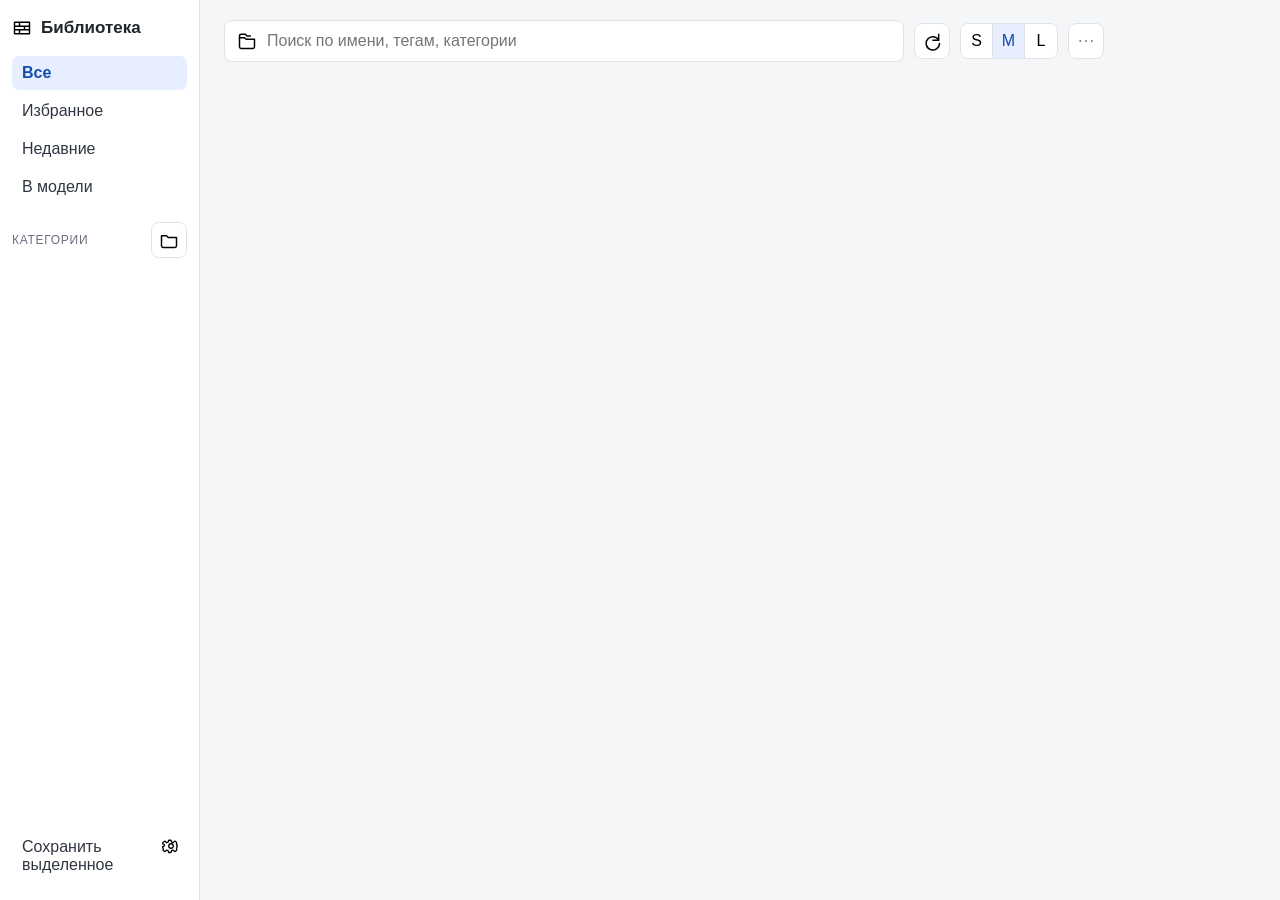
==== commit 169f0694: "fix: require restart after plugin update" ====
--- a/component_library_browser/ui/index.html
+++ b/component_library_browser/ui/index.html
@@ -63,7 +63,7 @@
     <template id="card-template"><article class="library-card" tabindex="0"><div class="card-preview"><img class="thumb" alt="Превью" /></div><div class="card-copy"><h3 class="name"></h3><p class="meta"></p><div class="tags"></div></div></article></template>
     <div id="card-context-menu" class="popup-menu context-menu" role="menu" hidden><button data-action="insert" role="menuitem" type="button">Вставить</button><button data-action="brush" role="menuitem" type="button">Многократная вставка</button><button data-action="replace" role="menuitem" type="button">Заменить выделенное</button><button data-action="replace_from_selection" role="menuitem" type="button">Заменить на выделенное в модели</button><button data-action="regen_preview" role="menuitem" type="button">Пересоздать превью</button><button data-action="show_file" role="menuitem" type="button">Показать файл</button><button data-action="open_folder" role="menuitem" type="button">Открыть папку</button><button data-action="copy_path" role="menuitem" type="button">Копировать путь</button><button id="context-select-all-model" data-action="select_all_model" role="menuitem" type="button" hidden>Выбрать все в модели</button><button data-action="delete" class="danger-item" role="menuitem" type="button">Удалить</button></div>
     <div id="category-context-menu" class="popup-menu context-menu" role="menu" hidden><button id="category-rename" data-action="rename" role="menuitem" type="button">Переименовать категорию</button><button id="category-delete" data-action="delete" role="menuitem" type="button">Удалить категорию</button><button id="category-regen" data-action="regenerate" role="menuitem" type="button">Пересоздать превью категории</button><button id="category-pin" data-action="pin" role="menuitem" type="button">Закрепить категорию</button></div>
-    <div id="settings-backdrop" class="modal-backdrop" hidden><section class="settings-modal" role="dialog" aria-modal="true" aria-labelledby="settings-title"><header><h2 id="settings-title">Настройки</h2><button id="settings-close" class="icon-button" type="button" aria-label="Закрыть"><img src="../icons/close.svg" alt="" /></button></header><p id="settings-root-path"></p><label>Порог тяжёлого<input id="settings-heavy-threshold" type="number" min="1" step="1000" /></label><button id="settings-save-threshold" type="button">Сохранить порог</button><button id="settings-change-root" type="button">Изменить папку…</button><button id="settings-scan" type="button">Сканировать библиотеку</button><button id="settings-regen-all" type="button">Пересоздать все превью</button></section></div>
+    <div id="settings-backdrop" class="modal-backdrop" hidden><section class="settings-modal" role="dialog" aria-modal="true" aria-labelledby="settings-title"><header><h2 id="settings-title">Настройки <span id="settings-version"></span></h2><button id="settings-close" class="icon-button" type="button" aria-label="Закрыть"><img src="../icons/close.svg" alt="" /></button></header><p id="settings-root-path"></p><label>Порог тяжёлого<input id="settings-heavy-threshold" type="number" min="1" step="1000" /></label><button id="settings-save-threshold" type="button">Сохранить порог</button><button id="settings-change-root" type="button">Изменить папку…</button><button id="settings-scan" type="button">Сканировать библиотеку</button><button id="settings-regen-all" type="button">Пересоздать все превью</button></section></div>
     <script src="app.js"></script>
   </body>
 </html>
--- a/component_library_browser/ui/styles.css
+++ b/component_library_browser/ui/styles.css
@@ -1 +1,2 @@
 :root{color-scheme:light;font-family:Segoe UI,Arial,sans-serif;color:#20242b;background:#f5f6f8;--line:#dfe3e8;--muted:#68707c;--accent:#265fdb;--panel:#fff;--rail:200px;--drawer:360px}*{box-sizing:border-box}body{margin:0;min-width:0}button,input,select,textarea{font:inherit}button{cursor:pointer}button:focus-visible,input:focus-visible,select:focus-visible,textarea:focus-visible{outline:3px solid #8ab4ff;outline-offset:2px}.library-app{display:grid;grid-template-columns:var(--rail) minmax(0,1fr);min-height:100vh}.library-rail{position:sticky;top:0;height:100vh;padding:18px 12px;border-right:1px solid var(--line);background:var(--panel);display:flex;flex-direction:column;gap:18px}.rail-brand{display:flex;align-items:center;gap:9px;font-weight:700;font-size:17px}.rail-brand img,.icon-button img,.quiet-button img,.primary-button img,.search-field img{width:20px;height:20px}.scope-nav,.category-list{display:grid;gap:4px}.filter-btn,.category-btn,.quiet-button,.text-button,.popup-menu button,.settings-modal>button{border:0;background:transparent;text-align:left;border-radius:7px;padding:8px 10px;color:#303641}.filter-btn:hover,.category-btn:hover,.quiet-button:hover,.text-button:hover,.popup-menu button:hover{background:#edf2ff}.filter-btn.active,.category-btn.active{background:#e6eeff;color:#174cae;font-weight:600}.rail-section{display:flex;align-items:center;justify-content:space-between;font-size:12px;text-transform:uppercase;letter-spacing:.06em;color:var(--muted)}.rail-bottom{margin-top:auto;display:flex;justify-content:flex-start}.quiet-button{display:flex;gap:8px;align-items:center}.rail-settings-button{width:32px;height:32px}.library-main{min-width:0;padding:20px 24px}.library-toolbar{position:sticky;top:0;z-index:2;background:#f5f6f8;padding-bottom:16px;display:flex;align-items:center;gap:10px}.search-field{display:flex;align-items:center;gap:8px;flex:1;max-width:680px;padding:0 12px;border:1px solid var(--line);background:#fff;border-radius:8px}.search-field input{border:0;outline:0;width:100%;height:40px;background:transparent}.icon-button{width:36px;height:36px;display:inline-grid;place-items:center;border:1px solid var(--line);border-radius:8px;background:#fff}.size-buttons{display:flex;border:1px solid var(--line);border-radius:8px;overflow:hidden}.size-btn{border:0;border-right:1px solid var(--line);background:#fff;width:32px;height:34px}.size-btn:last-child{border:0}.size-btn.active{color:#174cae;background:#e6eeff}.menu-wrap{position:relative}.popup-menu{position:absolute;z-index:10;right:0;top:calc(100% + 6px);width:230px;padding:5px;border:1px solid var(--line);border-radius:8px;background:#fff;box-shadow:0 12px 32px #1e293b22}.popup-menu button{display:block;width:100%}.context-menu{position:fixed;top:auto;left:auto}.danger-item{color:#b42318!important}.status-line,.array-pick-banner,.legacy-library-notice{margin:0 0 14px;padding:10px 12px;border-radius:8px;background:#e9f2ff;color:#194c97}.array-pick-banner{background:#fff5dc;color:#735400}.legacy-library-notice{display:grid;gap:8px;background:#fff5dc;color:#735400}.legacy-library-notice>div{display:flex;gap:8px;align-items:center}.legacy-library-notice .primary-button{width:auto}.cards-grid{display:grid;grid-template-columns:repeat(auto-fill,minmax(260px,1fr));gap:14px}.cards-grid.size-small{grid-template-columns:repeat(auto-fill,minmax(176px,1fr))}.cards-grid.size-large{grid-template-columns:repeat(auto-fill,minmax(360px,1fr))}.library-card{position:relative;overflow:hidden;border:1px solid var(--line);border-radius:10px;background:#fff;min-width:0;transition:transform .15s ease,box-shadow .15s ease,border-color .15s ease}.library-card:hover{border-color:#81a7f8;box-shadow:0 3px 14px #1f293714}.library-card.selected{border-color:#265fdb;box-shadow:0 0 0 2px #265fdb,0 8px 22px #1f29372b;transform:scale(1.015);z-index:1}.card-favorite{position:absolute;top:8px;right:8px;width:32px;height:32px;border:1px solid var(--line);border-radius:8px;background:#ffffffe8;display:grid;place-items:center;z-index:2}.card-favorite img{width:18px;height:18px}.card-favorite.is-favorite{color:#d49300;background:#fff8df}.card-preview{aspect-ratio:1.25;background:#eef1f4;display:grid;place-items:center}.thumb{width:100%;height:100%;object-fit:contain}.card-copy{padding:10px}.card-copy h3{font-size:14px;margin:0 0 5px;white-space:nowrap;overflow:hidden;text-overflow:ellipsis}.card-copy p{color:var(--muted);font-size:12px;margin:0 0 7px}.tags{display:flex;gap:4px;flex-wrap:wrap}.tag{font-size:11px;padding:2px 6px;border-radius:99px;background:#f0f2f5;color:#4c5561}.empty-state{text-align:center;padding:64px;color:var(--muted)}.details-drawer{background:#fff;border-left:1px solid var(--line);padding:18px;overflow:auto}.drawer-header,.settings-modal header{display:flex;justify-content:space-between;gap:10px;align-items:flex-start}.drawer-header h2{font-size:18px;margin:2px 0}.eyebrow{font-size:11px;text-transform:uppercase;color:var(--muted);letter-spacing:.06em}.drawer-preview{width:100%;aspect-ratio:1.35;object-fit:contain;background:#f1f3f5;border-radius:8px;margin:16px 0}.drawer-primary-actions{display:grid;grid-template-columns:1fr 1fr;gap:8px}.primary-button{width:100%;border:0;border-radius:8px;background:var(--accent);color:#fff;display:flex;align-items:center;justify-content:center;gap:8px;padding:11px;font-weight:600}.primary-button img{filter:brightness(0) invert(1);width:18px}.secondary-primary-button{background:#174cae;font-size:12px;padding:9px}details{border-top:1px solid var(--line);padding:12px 0}summary{cursor:pointer;font-weight:600}details label{display:grid;gap:5px;margin:10px 0;font-size:13px}details .placement-option{display:flex;align-items:center;gap:8px;margin:10px 0}.placement-option input[type=checkbox]{flex:none;margin:0}.random-rotation-option #opt-random-step{width:58px;margin-left:auto;padding:4px 6px;border:1px solid var(--line);border-radius:6px}.random-rotation-option #opt-random-step:disabled{color:var(--muted);background:#f1f3f5}details input:not([type=checkbox]),details select,details textarea{border:1px solid var(--line);border-radius:6px;padding:7px;width:100%}.text-button{margin-top:6px;padding-left:0;color:#2455b0}.modal-backdrop{position:fixed;inset:0;z-index:20;display:grid;place-items:center;background:#1d273533}.settings-modal{width:min(440px,calc(100vw - 32px));padding:20px;background:#fff;border-radius:10px;box-shadow:0 18px 50px #0003}.settings-modal>button,.settings-modal label{display:block;margin-top:10px}.settings-modal input{display:block;margin-top:4px;padding:7px;border:1px solid var(--line);border-radius:6px;width:100%}@media(min-width:1180px){.library-app:has(.details-drawer:not([hidden])){grid-template-columns:var(--rail) minmax(0,1fr) var(--drawer)}}@media(max-width:1179px){.details-drawer{position:fixed;z-index:15;top:0;right:0;width:min(var(--drawer),100vw);height:100vh;box-shadow:-16px 0 36px #1820301a}}@media(max-width:1040px){.library-app{grid-template-columns:1fr}.library-rail{position:static;height:auto;display:grid;grid-template-columns:auto 1fr;align-items:center}.scope-nav{display:flex;overflow:auto}.category-list,.rail-section,.rail-bottom{display:none}.library-main{padding:14px}.library-toolbar{top:0}.search-field{max-width:none}}@media(max-width:560px){.library-toolbar{gap:6px}.size-buttons{display:none}.cards-grid{grid-template-columns:repeat(2,minmax(0,1fr));gap:10px}.library-rail{padding:10px}.rail-brand span{display:none}.drawer-primary-actions{grid-template-columns:1fr}}
+.rail-settings-button{width:32px;height:32px;padding:0;display:grid;place-items:center;flex:0 0 32px;border:1px solid transparent;border-radius:8px;background:transparent;color:#566171;box-shadow:none}.rail-settings-button img{width:18px;height:18px}.rail-settings-button:hover{background:#edf2ff;border-color:#d7e2fc;color:#174cae}.rail-settings-button:focus{outline:none;box-shadow:none}.rail-settings-button:focus-visible{outline:2px solid #8ab4ff;outline-offset:2px}
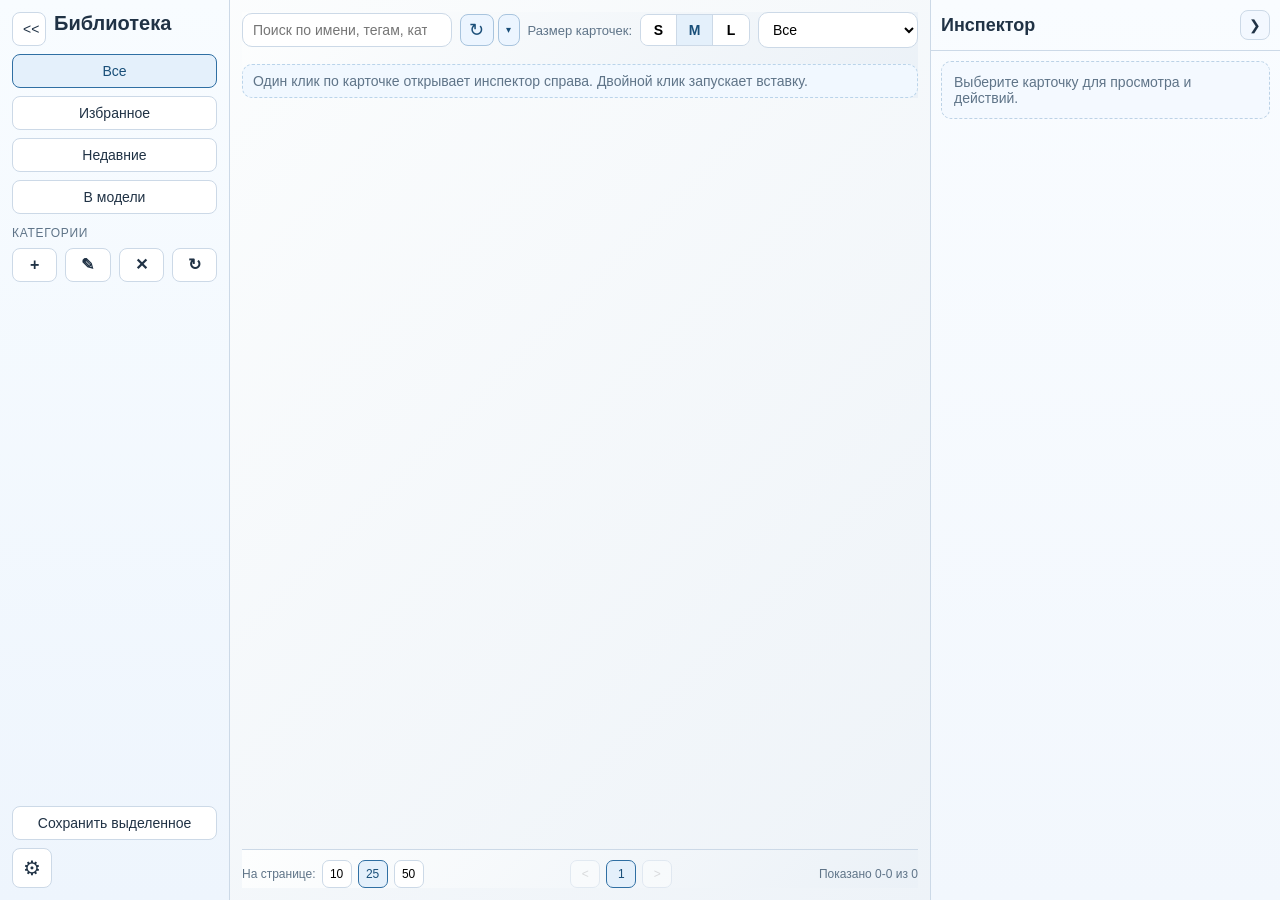
==== commit 28e21f78: "Этап 1: паспорт размещения, умная замена по привязке, дотягивание приклейки, диагностика вставок - s" ====
--- a/component_library_browser/ui/index.html
+++ b/component_library_browser/ui/index.html
@@ -1,69 +1,310 @@
-<!doctype html>
+﻿<!doctype html>
 <html lang="ru">
   <head>
     <meta charset="UTF-8" />
     <meta name="viewport" content="width=device-width, initial-scale=1.0" />
     <title>Библиотека компонентов</title>
     <link rel="stylesheet" href="styles.css" />
-    <link rel="stylesheet" href="visibility.css" />
   </head>
   <body>
-    <div class="library-app" id="app-shell">
-      <aside class="library-rail" aria-label="Навигация библиотеки">
-        <div class="rail-brand"><img src="../icons/brick.svg" alt="" /> <span>Библиотека</span></div>
-        <nav class="scope-nav" aria-label="Разделы">
-          <button class="filter-btn active" data-filter="all" type="button">Все</button>
-          <button class="filter-btn" data-filter="favorites" type="button">Избранное</button>
-          <button class="filter-btn" data-filter="recent" type="button">Недавние</button>
-          <button class="filter-btn" data-filter="in_model" type="button">В модели</button>
+    <div class="app-shell" id="app-shell">
+      <aside class="sidebar" id="sidebar">
+        <div class="sidebar-top">
+          <button id="sidebar-toggle" class="sidebar-toggle" title="Свернуть/развернуть панель">&lt;&lt;</button>
+          <div class="sidebar-head collapsible">
+            <h1>Библиотека</h1>
+          </div>
+        </div>
+
+        <nav class="filters collapsible">
+          <button class="filter-btn active" data-filter="all">Все</button>
+          <button class="filter-btn" data-filter="favorites">Избранное</button>
+          <button class="filter-btn" data-filter="recent">Недавние</button>
+          <button class="filter-btn" data-filter="in_model">В модели</button>
         </nav>
-        <div class="rail-section"><span>Категории</span><button id="category-add" class="icon-button" type="button" aria-label="Добавить категорию"><img src="../icons/folder.svg" alt="" /></button></div>
-        <div class="category-list" id="category-list"></div>
-        <div class="rail-bottom">
-          <button id="save-selected-btn" class="quiet-button" type="button">Сохранить выделенное</button>
-          <button id="settings-btn" class="icon-button rail-settings-button" type="button" aria-label="Настройки" title="Настройки"><img src="../icons/settings.svg" alt="" /></button>
+        <button id="refresh-in-model-btn" class="model-refresh-btn collapsible" type="button" title="Обновить список элементов из текущей модели" hidden>
+          Обновить «В модели»
+        </button>
+
+        <div class="section-title collapsible">Категории</div>
+        <div class="category-actions collapsible">
+          <button id="category-add" class="icon-btn icon-add" title="Добавить категорию" aria-label="Добавить категорию">+</button>
+          <button id="category-rename" class="icon-btn icon-edit" title="Переименовать категорию" aria-label="Переименовать категорию">&#9998;</button>
+          <button id="category-delete" class="icon-btn icon-delete" title="Удалить категорию" aria-label="Удалить категорию">&#10005;</button>
+          <button id="category-regen" class="icon-btn" title="Пересоздать превью категории" aria-label="Пересоздать превью категории">&#8635;</button>
+        </div>
+        <div class="category-list collapsible" id="category-list"></div>
+
+        <div class="sidebar-actions collapsible">
+          <button id="save-selected-btn">Сохранить выделенное</button>
+          <button id="settings-btn" class="settings-icon-btn" title="Настройки" aria-label="Настройки">&#9881;</button>
         </div>
       </aside>
 
-      <main class="library-main" id="content-root">
-        <header class="library-toolbar">
-          <label class="search-field"><img src="../icons/open.svg" alt="" /><input id="search" type="search" placeholder="Поиск по имени, тегам, категории" aria-label="Поиск" /></label>
-          <button id="refresh-btn" class="icon-button" type="button" aria-label="Обновить список" title="Обновить список"><img src="../icons/refresh.svg" alt="" /></button>
-          <div class="size-buttons" role="group" aria-label="Размер карточек">
-            <button class="size-btn" data-size="small" type="button">S</button><button class="size-btn active" data-size="medium" type="button">M</button><button class="size-btn" data-size="large" type="button">L</button>
+      <main class="content" id="content-root">
+        <div class="top-sticky">
+          <header class="toolbar">
+            <div class="search-wrap">
+              <input id="search" type="search" placeholder="Поиск по имени, тегам, категории..." />
+            </div>
+            <div class="refresh-wrap">
+              <button id="refresh-btn" class="refresh-btn" type="button" title="Обновить список" aria-label="Обновить список">&#8635;</button>
+              <button id="refresh-menu-btn" class="refresh-menu-btn" type="button" title="Варианты обновления" aria-label="Варианты обновления">&#9662;</button>
+              <span id="refresh-status" class="refresh-status" hidden></span>
+            </div>
+            <div class="size-wrap">
+              <span class="size-label">Размер карточек:</span>
+              <div class="size-buttons" role="group" aria-label="Размер карточек">
+                <button class="size-btn" data-size="small" title="Маленькие">S</button>
+                <button class="size-btn active" data-size="medium" title="Средние">M</button>
+                <button class="size-btn" data-size="large" title="Большие">L</button>
+              </div>
+            </div>
+            <div class="weight-wrap">
+              <select id="weight-filter" title="Фильтр по тяжести">
+                <option value="all">Все</option>
+                <option value="light">Только лёгкие</option>
+                <option value="heavy">Только тяжёлые</option>
+              </select>
+            </div>
+          </header>
+          <div class="pinned-tabs" id="pinned-tabs"></div>
+          <p class="hint">Один клик по карточке открывает инспектор справа. Двойной клик запускает вставку.</p>
+          <div class="status-line" id="status-line" hidden></div>
+          <div class="array-pick-banner" id="array-pick-banner" hidden></div>
+        </div>
+
+        <div class="cards-scroll" id="cards-scroll">
+          <section class="grid size-medium" id="cards-grid"></section>
+        </div>
+
+        <div class="pagination-bar">
+          <div class="page-size-wrap" role="group" aria-label="Элементов на странице">
+            <span>На странице:</span>
+            <button class="page-size-btn" data-page-size="10">10</button>
+            <button class="page-size-btn active" data-page-size="25">25</button>
+            <button class="page-size-btn" data-page-size="50">50</button>
           </div>
-          <div class="menu-wrap"><button id="library-overflow" class="icon-button" type="button" aria-haspopup="menu" aria-expanded="false" aria-label="Дополнительные действия"><img src="../icons/more.svg" alt="" /></button>
-            <div id="library-overflow-menu" class="popup-menu" role="menu" hidden>
-              <button data-command="scan_library_folder" role="menuitem" type="button">Глубокое сканирование</button>
-              <button data-command="weight" role="menuitem" type="button">Фильтр по тяжести</button>
-              <button data-command="export_pack" role="menuitem" type="button">Экспортировать pack…</button>
-              <button data-command="import_pack" role="menuitem" type="button">Импортировать pack…</button>
-              <button data-command="settings" role="menuitem" type="button">Настройки</button>
-            </div>
+          <div class="page-nav-wrap">
+            <button id="page-prev" class="page-nav-btn" title="Предыдущая страница">&lt;</button>
+            <div id="page-numbers" class="page-numbers"></div>
+            <button id="page-next" class="page-nav-btn" title="Следующая страница">&gt;</button>
           </div>
-        </header>
-        <div id="status-line" class="status-line" hidden></div>
-        <section id="legacy-library-notice" class="legacy-library-notice" hidden aria-live="polite"><strong>Эта папка библиотеки доступна только для чтения.</strong><span>Исходные файлы не будут изменены.</span><div><button id="legacy-create-root" class="primary-button" type="button">Создать новую библиотеку</button><button id="legacy-change-root" class="text-button" type="button">Изменить папку…</button></div></section>
-        <div id="array-pick-banner" class="array-pick-banner" hidden></div>
-        <section id="cards-grid" class="cards-grid size-medium" aria-label="Компоненты"></section>
-        <div id="empty-state" class="empty-state" hidden>Ничего не найдено</div>
+          <div id="page-info" class="page-info"></div>
+        </div>
       </main>
 
-      <aside id="details-drawer" class="details-drawer" aria-label="Свойства компонента" aria-hidden="true" hidden>
-        <header class="drawer-header"><div><span class="eyebrow">Компонент</span><h2 id="drawer-title">—</h2></div><div><button id="drawer-favorite" class="icon-button" type="button" aria-label="В избранное"><img src="../icons/star.svg" alt="" /></button><button id="drawer-close" class="icon-button" type="button" aria-label="Закрыть свойства"><img src="../icons/close.svg" alt="" /></button></div></header>
-        <img id="drawer-preview" class="drawer-preview" alt="Превью выбранного компонента" />
-        <div class="drawer-primary-actions"><button id="primary-insert" class="primary-button" type="button"><img src="../icons/insert.svg" alt="" /> <span id="primary-insert-label">Вставить</span></button><button id="drawer-brush" class="primary-button secondary-primary-button" type="button">Многократная вставка</button></div>
-        <details open><summary>Размещение</summary><label class="placement-option"><input id="opt-surface" type="checkbox" data-insert-opt="place_on_surface" /> <span>Ставить на поверхность</span></label><label class="placement-option"><input id="opt-normal" type="checkbox" data-insert-opt="align_to_normal" /> <span>Повернуть по нормали</span></label><label class="placement-option random-rotation-option"><input id="opt-random" type="checkbox" data-insert-opt="random_quadrant" /> <span>Случайный поворот</span><input id="opt-random-step" type="number" min="1" max="360" step="1" value="90" aria-label="Шаг случайного поворота, градусы" /><span>°</span></label><label class="placement-option"><input id="opt-ground" type="checkbox" data-insert-opt="drop_to_ground" /> <span>Притянуть к земле</span></label></details>
-        <details><summary>Редактирование</summary><label>Имя<input id="drawer-name" type="text" /></label><label>Категория<select id="drawer-category"></select></label><label>Описание<textarea id="drawer-description" rows="3"></textarea></label><label>Теги<input id="drawer-tags" type="text" placeholder="Через запятую" /></label></details>
-        <details><summary>Замена</summary><button id="drawer-replace" class="text-button" type="button">Заменить выделенное</button><button id="drawer-replace-from-selection" class="text-button" type="button">Заменить на выделенное в модели</button><button id="drawer-model-select-all" class="text-button" type="button" hidden>Выбрать все экземпляры</button></details>
-        <details><summary>Обслуживание</summary><button id="drawer-regen" class="text-button" type="button">Пересоздать превью</button><button id="drawer-show-file" class="text-button" type="button">Показать файл</button><button id="drawer-open-folder" class="text-button" type="button">Открыть папку</button></details>
+      <aside class="inspector" id="inspector">
+        <div class="inspector-header">
+          <h2 id="inspector-title">Инспектор</h2>
+          <button id="inspector-toggle" class="inspector-toggle" title="Свернуть/развернуть инспектор" aria-label="Свернуть/развернуть инспектор">&#10095;</button>
+        </div>
+
+        <div class="inspector-body" id="inspector-body">
+          <div id="inspector-empty" class="inspector-empty">Выберите карточку для просмотра и действий.</div>
+
+          <section id="inspector-library" class="inspector-section" hidden>
+            <div class="inspector-preview-wrap">
+              <img id="inspector-preview" class="inspector-preview" alt="Превью" />
+              <div class="inspector-preview-actions">
+                <button id="inspector-open-lightbox" type="button">Увеличить</button>
+                <button id="inspector-regen-preview" type="button">&#8635; Пересоздать превью</button>
+              </div>
+            </div>
+
+            <div class="inspector-field">
+              <label for="inspector-name">Имя</label>
+              <input id="inspector-name" type="text" />
+            </div>
+
+            <div class="inspector-field">
+              <label for="inspector-category">Категория</label>
+              <div class="category-inline">
+                <select id="inspector-category"></select>
+                <button id="inspector-add-category" type="button" title="Новая категория">+</button>
+              </div>
+            </div>
+
+            <div class="inspector-field">
+              <label for="inspector-description">Описание</label>
+              <textarea id="inspector-description" rows="3" placeholder="Краткое описание..." maxlength="400"></textarea>
+            </div>
+
+            <div class="inspector-field">
+              <label for="inspector-tag-input">Теги</label>
+              <div class="tag-input-wrap">
+                <input id="inspector-tag-input" type="text" list="inspector-tag-suggestions" placeholder="Тег и Enter/запятая" />
+                <button id="inspector-tag-add" type="button">Добавить</button>
+              </div>
+              <datalist id="inspector-tag-suggestions"></datalist>
+              <div class="tag-quick-list" id="inspector-tag-quick"></div>
+              <div class="inspector-tags" id="inspector-tags"></div>
+            </div>
+
+            <div class="placement-section" id="placement-section">
+              <h3>Размещение</h3>
+              <div class="inspector-field">
+                <label for="placement-type">Тип размещения</label>
+                <select id="placement-type">
+                  <option value="free">Свободный объект</option>
+                  <option value="ground">На земле</option>
+                  <option value="surface">На поверхности</option>
+                  <option value="wall">На стене</option>
+                  <option value="ceiling">Потолочный</option>
+                  <option value="opening">В проёме</option>
+                </select>
+              </div>
+              <div class="inspector-field">
+                <label for="placement-anchor">Точка привязки</label>
+                <select id="placement-anchor">
+                  <option value="center_bottom">Центр снизу</option>
+                  <option value="corner_lb">Левый нижний угол</option>
+                  <option value="corner_rb">Правый нижний угол</option>
+                  <option value="opening_center">Центр проёма</option>
+                  <option value="geometric_center">Геометрический центр</option>
+                  <option value="custom">Пользовательская</option>
+                </select>
+              </div>
+              <div class="inspector-field">
+                <label for="placement-offset-z">Отступ от поверхности, мм</label>
+                <input id="placement-offset-z" type="number" min="0" step="1" />
+              </div>
+              <label class="insert-opt-check placement-cut-row" id="placement-cut-row" hidden>
+                <input id="placement-cut-opening" type="checkbox" />
+                <span>Прорезать проём</span>
+              </label>
+            </div>
+
+            <div class="inspector-actions">
+              <button id="inspector-insert" type="button">Вставить</button>
+              <button id="inspector-brush" type="button">Многократная вставка</button>
+              <button id="inspector-replace" type="button">Заменить выделенное</button>
+              <button id="inspector-replace-from-selection" type="button">Заменить на выделенное в модели</button>
+              <button id="inspector-show-file" type="button">Показать файл в папке</button>
+              <button id="inspector-open-folder" type="button">Открыть папку</button>
+              <button id="inspector-toggle-favorite" type="button">★ Избранное</button>
+              <button id="inspector-delete" type="button" class="danger">Удалить</button>
+            </div>
+          </section>
+
+          <section id="inspector-model" class="inspector-section" hidden>
+            <div class="inspector-field">
+              <label>Имя</label>
+              <div id="model-name" class="readonly-field"></div>
+            </div>
+            <div class="inspector-field">
+              <label>Экземпляров в модели</label>
+              <div id="model-count" class="readonly-field"></div>
+            </div>
+            <div class="inspector-actions">
+              <button id="model-save" type="button">Сохранить в библиотеку...</button>
+              <button id="model-replace" type="button">Заменить выделенное</button>
+              <button id="model-select-all" type="button">Выбрать все в модели</button>
+            </div>
+          </section>
+
+          <section id="inspector-insert-options" class="inspector-section" hidden>
+            <h3>Опции вставки</h3>
+            <div class="insert-options" id="insert-options">
+              <label class="insert-opt-check">
+                <input id="opt-surface" type="checkbox" data-insert-opt="place_on_surface" />
+                <span>Ставить на поверхность</span>
+              </label>
+              <label class="insert-opt-check">
+                <input id="opt-normal" type="checkbox" data-insert-opt="align_to_normal" />
+                <span>Повернуть по нормали</span>
+              </label>
+              <label class="insert-opt-check">
+                <input id="opt-random" type="checkbox" data-insert-opt="random_quadrant" />
+                <span>Случайный поворот</span>
+                <select id="opt-random-step" class="insert-opt-select" title="Шаг поворота">
+                  <option value="90">Шаг 90°</option>
+                  <option value="45">Шаг 45°</option>
+                  <option value="30">Шаг 30°</option>
+                  <option value="15">Шаг 15°</option>
+                  <option value="10">Шаг 10°</option>
+                  <option value="5">Шаг 5°</option>
+                </select>
+              </label>
+              <label class="insert-opt-check">
+                <input id="opt-ground" type="checkbox" data-insert-opt="drop_to_ground" />
+                <span>Притянуть к земле</span>
+              </label>
+            </div>
+            <div class="insert-options-note">Опции применяются для обычной и многократной вставки.</div>
+          </section>
+        </div>
       </aside>
-    </div>
-
-    <template id="card-template"><article class="library-card" tabindex="0"><div class="card-preview"><img class="thumb" alt="Превью" /></div><div class="card-copy"><h3 class="name"></h3><p class="meta"></p><div class="tags"></div></div></article></template>
-    <div id="card-context-menu" class="popup-menu context-menu" role="menu" hidden><button data-action="insert" role="menuitem" type="button">Вставить</button><button data-action="brush" role="menuitem" type="button">Многократная вставка</button><button data-action="replace" role="menuitem" type="button">Заменить выделенное</button><button data-action="replace_from_selection" role="menuitem" type="button">Заменить на выделенное в модели</button><button data-action="regen_preview" role="menuitem" type="button">Пересоздать превью</button><button data-action="show_file" role="menuitem" type="button">Показать файл</button><button data-action="open_folder" role="menuitem" type="button">Открыть папку</button><button data-action="copy_path" role="menuitem" type="button">Копировать путь</button><button id="context-select-all-model" data-action="select_all_model" role="menuitem" type="button" hidden>Выбрать все в модели</button><button data-action="delete" class="danger-item" role="menuitem" type="button">Удалить</button></div>
-    <div id="category-context-menu" class="popup-menu context-menu" role="menu" hidden><button id="category-rename" data-action="rename" role="menuitem" type="button">Переименовать категорию</button><button id="category-delete" data-action="delete" role="menuitem" type="button">Удалить категорию</button><button id="category-regen" data-action="regenerate" role="menuitem" type="button">Пересоздать превью категории</button><button id="category-pin" data-action="pin" role="menuitem" type="button">Закрепить категорию</button></div>
-    <div id="settings-backdrop" class="modal-backdrop" hidden><section class="settings-modal" role="dialog" aria-modal="true" aria-labelledby="settings-title"><header><h2 id="settings-title">Настройки <span id="settings-version"></span></h2><button id="settings-close" class="icon-button" type="button" aria-label="Закрыть"><img src="../icons/close.svg" alt="" /></button></header><p id="settings-root-path"></p><label>Порог тяжёлого<input id="settings-heavy-threshold" type="number" min="1" step="1000" /></label><button id="settings-save-threshold" type="button">Сохранить порог</button><button id="settings-change-root" type="button">Изменить папку…</button><button id="settings-scan" type="button">Сканировать библиотеку</button><button id="settings-regen-all" type="button">Пересоздать все превью</button></section></div>
+
+      <button id="inspector-expand" class="inspector-expand" hidden title="Развернуть инспектор" aria-label="Развернуть инспектор">&#10094;</button>
+    </div>
+
+    <div class="settings-modal-backdrop" id="settings-backdrop" hidden>
+      <div class="settings-modal" role="dialog" aria-modal="true" aria-labelledby="settings-title">
+        <h2 id="settings-title">Настройки</h2>
+        <div class="settings-row">
+          <label>Папка хранения</label>
+          <div id="settings-root-path" class="settings-root-path">Папка не выбрана</div>
+        </div>
+        <div class="settings-row">
+          <label for="settings-heavy-threshold">Порог тяжёлого (faces_count)</label>
+          <div class="settings-threshold-row">
+            <input id="settings-heavy-threshold" type="number" min="1" step="1000" />
+            <button id="settings-save-threshold" type="button">Сохранить порог</button>
+          </div>
+        </div>
+        <div class="settings-actions">
+          <button id="settings-change-root" type="button">Изменить папку...</button>
+          <button id="settings-scan" type="button">Сканировать библиотеку</button>
+          <button id="settings-regen-all" type="button">Пересоздать все превью</button>
+          <button id="settings-export-pack" type="button">Экспортировать pack...</button>
+          <button id="settings-import-pack" type="button">Импортировать pack...</button>
+        </div>
+        <div class="settings-close-row">
+          <button id="settings-close" type="button">Закрыть</button>
+        </div>
+      </div>
+    </div>
+
+    <div class="lightbox-backdrop" id="lightbox-backdrop" hidden>
+      <div class="lightbox" role="dialog" aria-modal="true" aria-label="Просмотр превью">
+        <button id="lightbox-close" class="lightbox-close" type="button" aria-label="Закрыть">&#10005;</button>
+        <img id="lightbox-image" alt="Увеличенное превью" />
+      </div>
+    </div>
+
+    <template id="card-template">
+      <article class="card" draggable="false">
+        <button class="card-favorite" title="Избранное" aria-label="Избранное">&#9733;</button>
+        <button class="card-delete" title="Удалить" aria-label="Удалить">&#128465;</button>
+        <div class="thumb-wrap">
+          <img class="thumb" alt="Превью" />
+        </div>
+        <div class="card-body">
+          <h3 class="name"></h3>
+          <p class="meta"></p>
+          <div class="tags"></div>
+        </div>
+      </article>
+    </template>
+
+    <div id="card-context-menu" class="card-context-menu" hidden>
+      <button type="button" data-action="insert">Вставить</button>
+      <button type="button" data-action="brush">Многократная вставка</button>
+      <button type="button" data-action="replace">Заменить выделенное</button>
+      <button type="button" data-action="replace_from_selection">Заменить на выделенное в модели</button>
+      <button type="button" data-action="show_file">Показать файл в папке</button>
+      <button type="button" data-action="open_folder">Открыть папку</button>
+      <button type="button" data-action="regen_preview">Пересоздать превью</button>
+      <button type="button" data-action="copy_path">Копировать путь</button>
+      <button type="button" data-action="copy_name">Копировать имя</button>
+      <button type="button" data-action="delete">Удалить</button>
+    </div>
+
+    <div id="category-context-menu" class="card-context-menu" hidden>
+      <button type="button" data-action="toggle_pin">Закрепить</button>
+    </div>
+
     <script src="app.js"></script>
   </body>
 </html>
--- a/component_library_browser/ui/styles.css
+++ b/component_library_browser/ui/styles.css
@@ -1,2 +1,1127 @@
-:root{color-scheme:light;font-family:Segoe UI,Arial,sans-serif;color:#20242b;background:#f5f6f8;--line:#dfe3e8;--muted:#68707c;--accent:#265fdb;--panel:#fff;--rail:200px;--drawer:360px}*{box-sizing:border-box}body{margin:0;min-width:0}button,input,select,textarea{font:inherit}button{cursor:pointer}button:focus-visible,input:focus-visible,select:focus-visible,textarea:focus-visible{outline:3px solid #8ab4ff;outline-offset:2px}.library-app{display:grid;grid-template-columns:var(--rail) minmax(0,1fr);min-height:100vh}.library-rail{position:sticky;top:0;height:100vh;padding:18px 12px;border-right:1px solid var(--line);background:var(--panel);display:flex;flex-direction:column;gap:18px}.rail-brand{display:flex;align-items:center;gap:9px;font-weight:700;font-size:17px}.rail-brand img,.icon-button img,.quiet-button img,.primary-button img,.search-field img{width:20px;height:20px}.scope-nav,.category-list{display:grid;gap:4px}.filter-btn,.category-btn,.quiet-button,.text-button,.popup-menu button,.settings-modal>button{border:0;background:transparent;text-align:left;border-radius:7px;padding:8px 10px;color:#303641}.filter-btn:hover,.category-btn:hover,.quiet-button:hover,.text-button:hover,.popup-menu button:hover{background:#edf2ff}.filter-btn.active,.category-btn.active{background:#e6eeff;color:#174cae;font-weight:600}.rail-section{display:flex;align-items:center;justify-content:space-between;font-size:12px;text-transform:uppercase;letter-spacing:.06em;color:var(--muted)}.rail-bottom{margin-top:auto;display:flex;justify-content:flex-start}.quiet-button{display:flex;gap:8px;align-items:center}.rail-settings-button{width:32px;height:32px}.library-main{min-width:0;padding:20px 24px}.library-toolbar{position:sticky;top:0;z-index:2;background:#f5f6f8;padding-bottom:16px;display:flex;align-items:center;gap:10px}.search-field{display:flex;align-items:center;gap:8px;flex:1;max-width:680px;padding:0 12px;border:1px solid var(--line);background:#fff;border-radius:8px}.search-field input{border:0;outline:0;width:100%;height:40px;background:transparent}.icon-button{width:36px;height:36px;display:inline-grid;place-items:center;border:1px solid var(--line);border-radius:8px;background:#fff}.size-buttons{display:flex;border:1px solid var(--line);border-radius:8px;overflow:hidden}.size-btn{border:0;border-right:1px solid var(--line);background:#fff;width:32px;height:34px}.size-btn:last-child{border:0}.size-btn.active{color:#174cae;background:#e6eeff}.menu-wrap{position:relative}.popup-menu{position:absolute;z-index:10;right:0;top:calc(100% + 6px);width:230px;padding:5px;border:1px solid var(--line);border-radius:8px;background:#fff;box-shadow:0 12px 32px #1e293b22}.popup-menu button{display:block;width:100%}.context-menu{position:fixed;top:auto;left:auto}.danger-item{color:#b42318!important}.status-line,.array-pick-banner,.legacy-library-notice{margin:0 0 14px;padding:10px 12px;border-radius:8px;background:#e9f2ff;color:#194c97}.array-pick-banner{background:#fff5dc;color:#735400}.legacy-library-notice{display:grid;gap:8px;background:#fff5dc;color:#735400}.legacy-library-notice>div{display:flex;gap:8px;align-items:center}.legacy-library-notice .primary-button{width:auto}.cards-grid{display:grid;grid-template-columns:repeat(auto-fill,minmax(260px,1fr));gap:14px}.cards-grid.size-small{grid-template-columns:repeat(auto-fill,minmax(176px,1fr))}.cards-grid.size-large{grid-template-columns:repeat(auto-fill,minmax(360px,1fr))}.library-card{position:relative;overflow:hidden;border:1px solid var(--line);border-radius:10px;background:#fff;min-width:0;transition:transform .15s ease,box-shadow .15s ease,border-color .15s ease}.library-card:hover{border-color:#81a7f8;box-shadow:0 3px 14px #1f293714}.library-card.selected{border-color:#265fdb;box-shadow:0 0 0 2px #265fdb,0 8px 22px #1f29372b;transform:scale(1.015);z-index:1}.card-favorite{position:absolute;top:8px;right:8px;width:32px;height:32px;border:1px solid var(--line);border-radius:8px;background:#ffffffe8;display:grid;place-items:center;z-index:2}.card-favorite img{width:18px;height:18px}.card-favorite.is-favorite{color:#d49300;background:#fff8df}.card-preview{aspect-ratio:1.25;background:#eef1f4;display:grid;place-items:center}.thumb{width:100%;height:100%;object-fit:contain}.card-copy{padding:10px}.card-copy h3{font-size:14px;margin:0 0 5px;white-space:nowrap;overflow:hidden;text-overflow:ellipsis}.card-copy p{color:var(--muted);font-size:12px;margin:0 0 7px}.tags{display:flex;gap:4px;flex-wrap:wrap}.tag{font-size:11px;padding:2px 6px;border-radius:99px;background:#f0f2f5;color:#4c5561}.empty-state{text-align:center;padding:64px;color:var(--muted)}.details-drawer{background:#fff;border-left:1px solid var(--line);padding:18px;overflow:auto}.drawer-header,.settings-modal header{display:flex;justify-content:space-between;gap:10px;align-items:flex-start}.drawer-header h2{font-size:18px;margin:2px 0}.eyebrow{font-size:11px;text-transform:uppercase;color:var(--muted);letter-spacing:.06em}.drawer-preview{width:100%;aspect-ratio:1.35;object-fit:contain;background:#f1f3f5;border-radius:8px;margin:16px 0}.drawer-primary-actions{display:grid;grid-template-columns:1fr 1fr;gap:8px}.primary-button{width:100%;border:0;border-radius:8px;background:var(--accent);color:#fff;display:flex;align-items:center;justify-content:center;gap:8px;padding:11px;font-weight:600}.primary-button img{filter:brightness(0) invert(1);width:18px}.secondary-primary-button{background:#174cae;font-size:12px;padding:9px}details{border-top:1px solid var(--line);padding:12px 0}summary{cursor:pointer;font-weight:600}details label{display:grid;gap:5px;margin:10px 0;font-size:13px}details .placement-option{display:flex;align-items:center;gap:8px;margin:10px 0}.placement-option input[type=checkbox]{flex:none;margin:0}.random-rotation-option #opt-random-step{width:58px;margin-left:auto;padding:4px 6px;border:1px solid var(--line);border-radius:6px}.random-rotation-option #opt-random-step:disabled{color:var(--muted);background:#f1f3f5}details input:not([type=checkbox]),details select,details textarea{border:1px solid var(--line);border-radius:6px;padding:7px;width:100%}.text-button{margin-top:6px;padding-left:0;color:#2455b0}.modal-backdrop{position:fixed;inset:0;z-index:20;display:grid;place-items:center;background:#1d273533}.settings-modal{width:min(440px,calc(100vw - 32px));padding:20px;background:#fff;border-radius:10px;box-shadow:0 18px 50px #0003}.settings-modal>button,.settings-modal label{display:block;margin-top:10px}.settings-modal input{display:block;margin-top:4px;padding:7px;border:1px solid var(--line);border-radius:6px;width:100%}@media(min-width:1180px){.library-app:has(.details-drawer:not([hidden])){grid-template-columns:var(--rail) minmax(0,1fr) var(--drawer)}}@media(max-width:1179px){.details-drawer{position:fixed;z-index:15;top:0;right:0;width:min(var(--drawer),100vw);height:100vh;box-shadow:-16px 0 36px #1820301a}}@media(max-width:1040px){.library-app{grid-template-columns:1fr}.library-rail{position:static;height:auto;display:grid;grid-template-columns:auto 1fr;align-items:center}.scope-nav{display:flex;overflow:auto}.category-list,.rail-section,.rail-bottom{display:none}.library-main{padding:14px}.library-toolbar{top:0}.search-field{max-width:none}}@media(max-width:560px){.library-toolbar{gap:6px}.size-buttons{display:none}.cards-grid{grid-template-columns:repeat(2,minmax(0,1fr));gap:10px}.library-rail{padding:10px}.rail-brand span{display:none}.drawer-primary-actions{grid-template-columns:1fr}}
-.rail-settings-button{width:32px;height:32px;padding:0;display:grid;place-items:center;flex:0 0 32px;border:1px solid transparent;border-radius:8px;background:transparent;color:#566171;box-shadow:none}.rail-settings-button img{width:18px;height:18px}.rail-settings-button:hover{background:#edf2ff;border-color:#d7e2fc;color:#174cae}.rail-settings-button:focus{outline:none;box-shadow:none}.rail-settings-button:focus-visible{outline:2px solid #8ab4ff;outline-offset:2px}
+﻿:root {
+  --bg: #edf2f7;
+  --bg-accent: linear-gradient(135deg, #fdfefe 0%, #ebf1f7 100%);
+  --panel: #ffffff;
+  --panel-soft: #f7fbff;
+  --line: #ccd9e7;
+  --text: #203245;
+  --muted: #5f7488;
+  --brand: #2f6fa3;
+  --brand-2: #194f79;
+  --warn: #b56a00;
+  --danger: #b53d3d;
+  --radius: 10px;
+  --shadow: 0 8px 24px rgba(28, 51, 77, 0.12);
+}
+
+* {
+  box-sizing: border-box;
+}
+
+[hidden] {
+  display: none !important;
+}
+
+html,
+body {
+  margin: 0;
+  height: 100%;
+  overflow: hidden;
+  background: var(--bg);
+  color: var(--text);
+  font-family: "Bahnschrift", "Trebuchet MS", "Segoe UI", sans-serif;
+  font-size: 14px;
+}
+
+button,
+input,
+select,
+textarea {
+  font: inherit;
+}
+
+.app-shell {
+  display: grid;
+  grid-template-columns: 250px minmax(0, 1fr) 390px;
+  height: 100vh;
+  overflow: hidden;
+  background: var(--bg-accent);
+  position: relative;
+}
+
+.app-shell.sidebar-collapsed {
+  grid-template-columns: 48px minmax(0, 1fr) 390px;
+}
+
+.app-shell.inspector-collapsed {
+  grid-template-columns: 250px minmax(0, 1fr) 34px;
+}
+
+.app-shell.sidebar-collapsed.inspector-collapsed {
+  grid-template-columns: 48px minmax(0, 1fr) 34px;
+}
+
+.sidebar {
+  border-right: 1px solid var(--line);
+  background: linear-gradient(180deg, #f8fcff, #eef5fd);
+  padding: 12px;
+  display: flex;
+  flex-direction: column;
+  min-width: 0;
+  overflow: hidden;
+  gap: 8px;
+}
+
+.sidebar-top {
+  display: flex;
+  gap: 8px;
+  align-items: flex-start;
+}
+
+.sidebar-toggle {
+  width: 34px;
+  min-width: 34px;
+  min-height: 30px;
+  border: 1px solid var(--line);
+  border-radius: 8px;
+  background: #fff;
+  cursor: pointer;
+}
+
+.sidebar-head h1 {
+  margin: 0;
+  font-size: 20px;
+}
+
+.app-shell.sidebar-collapsed .collapsible {
+  display: none;
+}
+
+.app-shell.sidebar-collapsed .sidebar {
+  padding: 8px 6px;
+}
+
+.app-shell.sidebar-collapsed .sidebar-top {
+  justify-content: center;
+}
+
+.filters {
+  display: grid;
+  gap: 8px;
+}
+
+.model-refresh-btn {
+  min-height: 32px;
+  border: 1px solid #a8c4de;
+  border-radius: 8px;
+  background: #ecf5ff;
+  color: #1b4f79;
+  cursor: pointer;
+}
+
+.model-refresh-btn:hover {
+  border-color: #5f94c3;
+  background: #e3f0ff;
+}
+
+.section-title {
+  margin-top: 4px;
+  font-size: 12px;
+  color: var(--muted);
+  text-transform: uppercase;
+  letter-spacing: 0.7px;
+}
+
+.filter-btn,
+.category-btn,
+.sidebar button,
+.chip,
+.inspector-actions button,
+.inspector-preview-actions button,
+.inspector-toggle,
+.inspector-expand {
+  border: 1px solid var(--line);
+  border-radius: 8px;
+  background: #fff;
+  color: var(--text);
+  cursor: pointer;
+  transition: all 120ms ease;
+}
+
+.filter-btn,
+.category-btn,
+.sidebar button {
+  min-height: 34px;
+  padding: 6px 10px;
+}
+
+.filter-btn.active,
+.category-btn.active {
+  border-color: var(--brand);
+  background: #e4f0fb;
+  color: var(--brand-2);
+}
+
+.filter-btn:hover,
+.category-btn:hover,
+.sidebar button:hover,
+.inspector-actions button:hover,
+.inspector-preview-actions button:hover,
+.inspector-toggle:hover,
+.inspector-expand:hover {
+  border-color: var(--brand);
+}
+
+.category-actions {
+  display: grid;
+  grid-template-columns: repeat(4, 1fr);
+  gap: 8px;
+}
+
+.category-list {
+  display: grid;
+  gap: 6px;
+  max-height: 280px;
+  overflow: auto;
+  padding-right: 2px;
+}
+
+.sidebar-actions {
+  margin-top: auto;
+  display: grid;
+  gap: 8px;
+}
+
+.settings-icon-btn {
+  width: 40px;
+  min-width: 40px;
+  height: 40px;
+  justify-self: start;
+  font-size: 20px;
+  padding: 0;
+  border-radius: 10px;
+  background: #eaf4ff;
+  color: #205681;
+  border-color: #a7c2df;
+}
+
+.icon-btn {
+  min-height: 34px;
+  font-size: 16px;
+  font-weight: 700;
+  line-height: 1;
+  display: inline-flex;
+  align-items: center;
+  justify-content: center;
+  padding: 0;
+}
+
+.icon-add {
+  color: #1f6f3a;
+  background: #e8f7ee;
+  border-color: #9fcfb0;
+}
+
+.icon-edit {
+  color: #1f5d9b;
+  background: #e8f2fc;
+  border-color: #a8c4e3;
+}
+
+.icon-delete {
+  color: #a63a3a;
+  background: #fdeeee;
+  border-color: #e4b1b1;
+}
+
+.content {
+  min-width: 0;
+  min-height: 0;
+  display: grid;
+  grid-template-rows: auto minmax(0, 1fr) auto;
+  gap: 10px;
+  padding: 12px;
+  overflow: hidden;
+}
+
+.top-sticky {
+  background: var(--bg-accent);
+  z-index: 2;
+}
+
+.toolbar {
+  display: grid;
+  grid-template-columns: 1fr auto auto auto;
+  gap: 8px;
+  align-items: center;
+}
+
+.refresh-wrap {
+  display: inline-flex;
+  align-items: center;
+  gap: 4px;
+  white-space: nowrap;
+}
+
+.refresh-btn,
+.refresh-menu-btn {
+  border: 1px solid #a8c4de;
+  border-radius: 8px;
+  background: #ecf5ff;
+  color: #1b4f79;
+  cursor: pointer;
+}
+
+.refresh-btn {
+  width: 34px;
+  min-width: 34px;
+  height: 32px;
+  font-size: 18px;
+  line-height: 1;
+  padding: 0;
+}
+
+.refresh-menu-btn {
+  width: 22px;
+  min-width: 22px;
+  height: 32px;
+  font-size: 10px;
+  line-height: 1;
+  padding: 0;
+}
+
+.refresh-btn:hover,
+.refresh-menu-btn:hover {
+  border-color: #5f94c3;
+  background: #e3f0ff;
+}
+
+.refresh-status {
+  margin-left: 4px;
+  color: #37658b;
+  font-size: 12px;
+}
+
+.search-wrap input,
+.weight-wrap select,
+.inspector-field input,
+.inspector-field select,
+.inspector-field textarea,
+.tag-input-wrap input,
+.settings-threshold-row input {
+  width: 100%;
+  border: 1px solid var(--line);
+  border-radius: 10px;
+  padding: 8px 10px;
+  background: #fff;
+}
+
+.search-wrap input:focus,
+.weight-wrap select:focus,
+.inspector-field input:focus,
+.inspector-field select:focus,
+.inspector-field textarea:focus,
+.tag-input-wrap input:focus,
+.settings-threshold-row input:focus {
+  outline: 2px solid #c9ddf0;
+  border-color: var(--brand);
+}
+
+.size-wrap {
+  display: flex;
+  gap: 8px;
+  align-items: center;
+  white-space: nowrap;
+}
+
+.size-label {
+  color: var(--muted);
+  font-size: 13px;
+}
+
+.size-buttons {
+  display: inline-flex;
+  border: 1px solid var(--line);
+  border-radius: 8px;
+  overflow: hidden;
+}
+
+.size-btn {
+  min-width: 36px;
+  height: 30px;
+  border: 0;
+  border-right: 1px solid var(--line);
+  background: #fff;
+  font-weight: 700;
+  cursor: pointer;
+}
+
+.size-btn:last-child {
+  border-right: 0;
+}
+
+.size-btn.active {
+  background: #e4f0fb;
+  color: var(--brand-2);
+}
+
+.weight-wrap {
+  min-width: 160px;
+}
+
+.pinned-tabs {
+  display: flex;
+  flex-wrap: wrap;
+  gap: 8px;
+  margin-top: 8px;
+}
+
+.pinned-tab-btn {
+  border: 1px solid #a7c2db;
+  background: #f1f7fe;
+  color: #17496f;
+  border-radius: 8px;
+  padding: 6px 10px;
+  min-height: 30px;
+  cursor: pointer;
+  font-size: 12px;
+}
+
+.pinned-tab-btn.active {
+  background: #dcecff;
+  border-color: #2f6fa3;
+}
+
+.hint {
+  margin: 8px 0 0;
+  color: var(--muted);
+  border: 1px dashed #bad4ea;
+  border-radius: 10px;
+  background: #f1f8ff;
+  padding: 8px 10px;
+}
+
+.status-line {
+  margin-top: 8px;
+  color: #174d76;
+  font-size: 12px;
+  border: 1px solid #b6d3ec;
+  border-radius: 8px;
+  background: #ecf6ff;
+  padding: 6px 8px;
+}
+
+.array-pick-banner {
+  margin-top: 8px;
+  color: #7a4a00;
+  font-size: 12px;
+  border: 1px solid #f0cf93;
+  border-radius: 8px;
+  background: #fff5df;
+  padding: 6px 8px;
+}
+
+.cards-scroll {
+  min-height: 0;
+  overflow: auto;
+  padding-right: 4px;
+}
+
+.grid {
+  display: grid;
+  grid-template-columns: repeat(auto-fill, var(--card-width));
+  justify-content: flex-start;
+  align-content: flex-start;
+  gap: 12px;
+}
+
+.grid.size-small {
+  --card-width: 148px;
+}
+
+.grid.size-medium {
+  --card-width: 220px;
+}
+
+.grid.size-large {
+  --card-width: 316px;
+}
+
+.card {
+  position: relative;
+  width: var(--card-width);
+  border: 1px solid var(--line);
+  border-radius: 11px;
+  background: #fff;
+  box-shadow: var(--shadow);
+  overflow: hidden;
+  user-select: none;
+  cursor: pointer;
+}
+
+.card.selected {
+  border-color: var(--brand);
+  box-shadow: 0 0 0 2px rgba(47, 111, 163, 0.24), var(--shadow);
+}
+
+.card-favorite,
+.card-delete {
+  position: absolute;
+  top: 8px;
+  width: 28px;
+  height: 28px;
+  border: 1px solid rgba(255, 255, 255, 0.88);
+  border-radius: 8px;
+  background: rgba(255, 255, 255, 0.9);
+  z-index: 2;
+  cursor: pointer;
+}
+
+.card-favorite {
+  left: 8px;
+  color: var(--warn);
+}
+
+.card-favorite.active {
+  background: #fff3dd;
+  border-color: #f0c179;
+}
+
+.card-delete {
+  right: 8px;
+  color: var(--danger);
+}
+
+.thumb-wrap {
+  background: #f6f9fc;
+  aspect-ratio: 4 / 3;
+  border-bottom: 1px solid var(--line);
+  display: flex;
+  align-items: center;
+  justify-content: center;
+  overflow: hidden;
+  padding: 6px;
+}
+
+.thumb {
+  width: 100%;
+  height: 100%;
+  max-width: 100%;
+  max-height: 100%;
+  object-fit: contain;
+  object-position: center;
+}
+
+.card-body {
+  padding: 10px;
+}
+
+.name {
+  margin: 0;
+  font-size: 18px;
+  line-height: 1.2;
+}
+
+.meta {
+  margin: 6px 0 8px;
+  color: var(--muted);
+  font-size: 12px;
+}
+
+.tags {
+  display: flex;
+  flex-wrap: wrap;
+  gap: 6px;
+  min-height: 20px;
+}
+
+.tag {
+  background: #ecf2f7;
+  border: 1px solid #d0dde9;
+  border-radius: 999px;
+  font-size: 11px;
+  color: #2d4963;
+  padding: 3px 7px;
+}
+
+.tag.tag-empty {
+  background: #f6f7f9;
+  color: #7a8795;
+  border-color: #d8e1ea;
+  font-style: italic;
+}
+
+.tag.tag-clickable {
+  cursor: pointer;
+}
+
+.tag.tag-clickable:hover {
+  border-color: #7da7cf;
+  background: #dfeefe;
+  color: #184c77;
+}
+
+.tag.tag-placement {
+  border-color: #a7c2db;
+  background: #eef6ff;
+  color: #17496f;
+  font-weight: 600;
+}
+
+.pagination-bar {
+  border-top: 1px solid var(--line);
+  padding-top: 10px;
+  display: grid;
+  grid-template-columns: auto 1fr auto;
+  align-items: center;
+  gap: 10px;
+  background: var(--bg-accent);
+}
+
+.page-size-wrap {
+  display: inline-flex;
+  align-items: center;
+  gap: 6px;
+  color: var(--muted);
+  font-size: 12px;
+}
+
+.page-size-btn,
+.page-nav-btn,
+.page-num-btn {
+  border: 1px solid var(--line);
+  background: #fff;
+  border-radius: 7px;
+  min-width: 30px;
+  height: 28px;
+  cursor: pointer;
+  font-size: 12px;
+}
+
+.page-size-btn.active,
+.page-num-btn.active {
+  background: #e4f0fb;
+  border-color: var(--brand);
+  color: var(--brand-2);
+}
+
+.page-nav-wrap {
+  display: inline-flex;
+  align-items: center;
+  justify-content: center;
+  gap: 6px;
+}
+
+.page-numbers {
+  display: inline-flex;
+  align-items: center;
+  gap: 4px;
+}
+
+.page-dots {
+  color: var(--muted);
+  padding: 0 4px;
+}
+
+.page-nav-btn:disabled {
+  opacity: 0.45;
+  cursor: default;
+}
+
+.page-info {
+  color: var(--muted);
+  font-size: 12px;
+  text-align: right;
+}
+
+.inspector {
+  border-left: 1px solid var(--line);
+  background: linear-gradient(180deg, #f9fcff 0%, #f2f7fd 100%);
+  display: flex;
+  flex-direction: column;
+  min-width: 0;
+  overflow: hidden;
+}
+
+.inspector-header {
+  display: flex;
+  align-items: center;
+  justify-content: space-between;
+  gap: 8px;
+  padding: 10px;
+  border-bottom: 1px solid var(--line);
+}
+
+.inspector-header h2 {
+  margin: 0;
+  font-size: 18px;
+}
+
+.inspector-toggle {
+  width: 30px;
+  height: 30px;
+  background: #f3f8ff;
+}
+
+.inspector-body {
+  padding: 10px;
+  overflow: auto;
+  min-height: 0;
+  display: grid;
+  gap: 14px;
+  align-content: start;
+}
+
+.inspector-empty {
+  border: 1px dashed #bcd2e6;
+  border-radius: 10px;
+  padding: 12px;
+  color: var(--muted);
+  background: #f4f9ff;
+}
+
+.inspector-section {
+  display: grid;
+  gap: 10px;
+}
+
+#inspector-insert-options {
+  position: relative;
+  z-index: 6;
+}
+
+.inspector-section h3 {
+  margin: 0;
+  font-size: 15px;
+}
+
+.placement-section {
+  display: grid;
+  gap: 10px;
+  border-top: 1px solid var(--line);
+  padding-top: 10px;
+}
+
+.insert-opt-check[hidden] {
+  display: none;
+}
+
+.inspector-preview-wrap {
+  display: grid;
+  gap: 8px;
+}
+
+.inspector-preview {
+  width: 100%;
+  max-height: 280px;
+  object-fit: contain;
+  border: 1px solid var(--line);
+  border-radius: 10px;
+  background: #fff;
+  cursor: zoom-in;
+}
+
+.inspector-preview-actions {
+  display: grid;
+  grid-template-columns: repeat(2, minmax(0, 1fr));
+  gap: 8px;
+}
+
+.inspector-preview-actions button,
+.inspector-actions button,
+.tag-input-wrap button,
+.category-inline button {
+  min-height: 34px;
+  padding: 6px 10px;
+}
+
+.inspector-field {
+  display: grid;
+  gap: 6px;
+}
+
+.inspector-field label {
+  color: var(--muted);
+  font-size: 13px;
+}
+
+.category-inline {
+  display: grid;
+  grid-template-columns: 1fr auto;
+  gap: 8px;
+}
+
+.category-inline button {
+  width: 38px;
+  padding: 0;
+  font-size: 18px;
+  font-weight: 700;
+}
+
+.inspector-field textarea {
+  resize: vertical;
+  min-height: 74px;
+  max-height: 180px;
+}
+
+.tag-input-wrap {
+  display: grid;
+  grid-template-columns: 1fr auto;
+  gap: 8px;
+}
+
+.tag-quick-list {
+  display: flex;
+  flex-wrap: wrap;
+  gap: 6px;
+  min-height: 0;
+}
+
+.tag-quick-item {
+  border: 1px solid #c2d7ea;
+  border-radius: 999px;
+  background: #f2f8ff;
+  color: #1f547d;
+  font-size: 12px;
+  padding: 4px 9px;
+  cursor: pointer;
+}
+
+.tag-quick-item:hover {
+  border-color: #8eb6d9;
+  background: #e5f1ff;
+}
+
+.inspector-tags {
+  display: flex;
+  flex-wrap: wrap;
+  gap: 6px;
+}
+
+.inspector-tag-chip {
+  border: 1px solid #b8d2ea;
+  background: #edf6ff;
+  color: #1f547d;
+  border-radius: 999px;
+  padding: 5px 10px;
+  font-size: 12px;
+  cursor: pointer;
+}
+
+.readonly-field {
+  border: 1px solid var(--line);
+  border-radius: 10px;
+  background: #f8fbff;
+  padding: 8px 10px;
+  min-height: 36px;
+}
+
+.inspector-actions {
+  display: grid;
+  grid-template-columns: repeat(2, minmax(0, 1fr));
+  gap: 8px;
+}
+
+.inspector-actions button {
+  min-height: 36px;
+  padding: 8px 10px;
+}
+
+.inspector-actions .danger {
+  border-color: #e0aaaa;
+  background: #fff1f1;
+  color: #9e2d2d;
+}
+
+.insert-options {
+  display: grid;
+  gap: 8px;
+  position: relative;
+  z-index: 6;
+  pointer-events: auto;
+}
+
+.insert-opt-check {
+  border: 1px solid #c7dced;
+  border-radius: 8px;
+  padding: 8px 10px;
+  background: #f6fbff;
+  color: #344f67;
+  cursor: pointer;
+  user-select: none;
+  min-height: 36px;
+  transition: all 120ms ease;
+  position: relative;
+  z-index: 7;
+  pointer-events: auto;
+  display: flex;
+  align-items: center;
+  gap: 8px;
+}
+
+.insert-opt-check:hover {
+  border-color: #8fb8db;
+  background: #ecf6ff;
+}
+
+.insert-opt-check input[type='checkbox'] {
+  width: 16px;
+  height: 16px;
+  margin: 0;
+  accent-color: #2f6fa3;
+  cursor: pointer;
+}
+
+.insert-opt-check span {
+  line-height: 1.2;
+}
+
+.insert-opt-select {
+  margin-left: auto;
+  border: 1px solid #b9cfe2;
+  border-radius: 7px;
+  background: #fff;
+  color: #2f4f6c;
+  min-height: 28px;
+  padding: 3px 8px;
+}
+
+.insert-opt-check.active {
+  border-color: #2f6fa3;
+  background: #dfeefe;
+  color: #15486f;
+  box-shadow: inset 0 0 0 1px rgba(47, 111, 163, 0.18);
+}
+
+.insert-options-note {
+  color: #5f7488;
+  font-size: 12px;
+}
+
+.inspector-expand {
+  width: 30px;
+  height: 30px;
+  background: #f3f8ff;
+  position: absolute;
+  right: 2px;
+  top: 50%;
+  transform: translateY(-50%);
+  z-index: 20;
+}
+
+.app-shell.inspector-collapsed .inspector-header {
+  padding: 4px;
+  border-bottom: 0;
+  justify-content: center;
+}
+
+.app-shell.inspector-collapsed .inspector-header h2 {
+  display: none;
+}
+
+.app-shell.inspector-collapsed .inspector-body {
+  display: none;
+}
+
+.app-shell.inspector-collapsed .inspector-toggle {
+  width: 26px;
+  height: 26px;
+}
+
+.lightbox-backdrop,
+.settings-modal-backdrop {
+  position: fixed;
+  inset: 0;
+  display: grid;
+  place-items: center;
+  z-index: 3000;
+}
+
+.lightbox-backdrop {
+  background: rgba(13, 24, 36, 0.7);
+  padding: 24px;
+}
+
+.lightbox {
+  position: relative;
+  max-width: min(1100px, 95vw);
+  max-height: 90vh;
+  border-radius: 12px;
+  background: #fff;
+  border: 1px solid #bcd0e4;
+  box-shadow: 0 22px 46px rgba(8, 17, 28, 0.35);
+  padding: 8px;
+}
+
+.lightbox img {
+  display: block;
+  width: 100%;
+  height: auto;
+  max-height: calc(90vh - 24px);
+  object-fit: contain;
+  border-radius: 8px;
+}
+
+.lightbox-close {
+  position: absolute;
+  top: -14px;
+  right: -14px;
+  width: 30px;
+  height: 30px;
+  border: 1px solid #cad9e8;
+  border-radius: 999px;
+  background: #fff;
+  cursor: pointer;
+}
+
+.settings-modal-backdrop {
+  background: rgba(28, 41, 57, 0.24);
+  z-index: 2900;
+  padding: 16px;
+}
+
+.settings-modal {
+  width: min(560px, 100%);
+  background: #fff;
+  border: 1px solid var(--line);
+  border-radius: 12px;
+  box-shadow: 0 20px 42px rgba(18, 35, 52, 0.24);
+  padding: 14px;
+  display: flex;
+  flex-direction: column;
+  gap: 12px;
+}
+
+.settings-modal h2 {
+  margin: 0;
+  font-size: 18px;
+}
+
+.settings-row {
+  display: grid;
+  gap: 6px;
+}
+
+.settings-row label {
+  font-size: 13px;
+  color: var(--muted);
+}
+
+.settings-root-path {
+  border: 1px solid var(--line);
+  border-radius: 8px;
+  background: #f7fbff;
+  padding: 8px 10px;
+  color: #2a4b67;
+  word-break: break-all;
+  min-height: 36px;
+}
+
+.settings-threshold-row {
+  display: grid;
+  grid-template-columns: 1fr auto;
+  gap: 8px;
+}
+
+.settings-actions {
+  display: flex;
+  gap: 8px;
+  flex-wrap: wrap;
+}
+
+.settings-actions button,
+.settings-close-row button {
+  border: 1px solid var(--line);
+  border-radius: 8px;
+  padding: 8px 12px;
+  background: #fff;
+  cursor: pointer;
+}
+
+.settings-close-row {
+  display: flex;
+  justify-content: flex-end;
+}
+
+.card-context-menu {
+  position: fixed;
+  z-index: 4000;
+  min-width: 230px;
+  background: #fff;
+  border: 1px solid var(--line);
+  border-radius: 10px;
+  box-shadow: 0 14px 30px rgba(18, 35, 52, 0.25);
+  padding: 6px;
+  display: grid;
+  gap: 4px;
+}
+
+.card-context-menu button {
+  border: 1px solid transparent;
+  background: #fff;
+  color: var(--text);
+  border-radius: 7px;
+  padding: 7px 8px;
+  text-align: left;
+  cursor: pointer;
+  font-size: 13px;
+}
+
+.card-context-menu button:hover {
+  border-color: #9ec2e3;
+  background: #edf5fe;
+}
+
+.card-context-menu button:disabled {
+  opacity: 0.5;
+  cursor: default;
+  background: #fff;
+  border-color: transparent;
+}
+
+.card-context-menu button.ui-disabled,
+.inspector-actions button.ui-disabled {
+  opacity: 0.55;
+}
+
+.drag-ghost {
+  position: fixed;
+  z-index: 5000;
+  pointer-events: none;
+  border: 1px solid #6d95bd;
+  border-radius: 8px;
+  background: rgba(235, 245, 255, 0.95);
+  color: #1e4f79;
+  font-size: 12px;
+  padding: 6px 8px;
+  box-shadow: 0 8px 24px rgba(28, 51, 77, 0.22);
+}
+
+@media (max-width: 1280px) {
+  .app-shell {
+    grid-template-columns: 230px minmax(0, 1fr) 350px;
+  }
+
+  .app-shell.sidebar-collapsed {
+    grid-template-columns: 48px minmax(0, 1fr) 350px;
+  }
+}
+
+@media (max-width: 1040px) {
+  .toolbar {
+    grid-template-columns: 1fr;
+  }
+
+  .size-wrap {
+    justify-content: flex-start;
+  }
+
+  .pagination-bar {
+    grid-template-columns: 1fr;
+    justify-items: start;
+  }
+
+  .page-info {
+    text-align: left;
+  }
+}
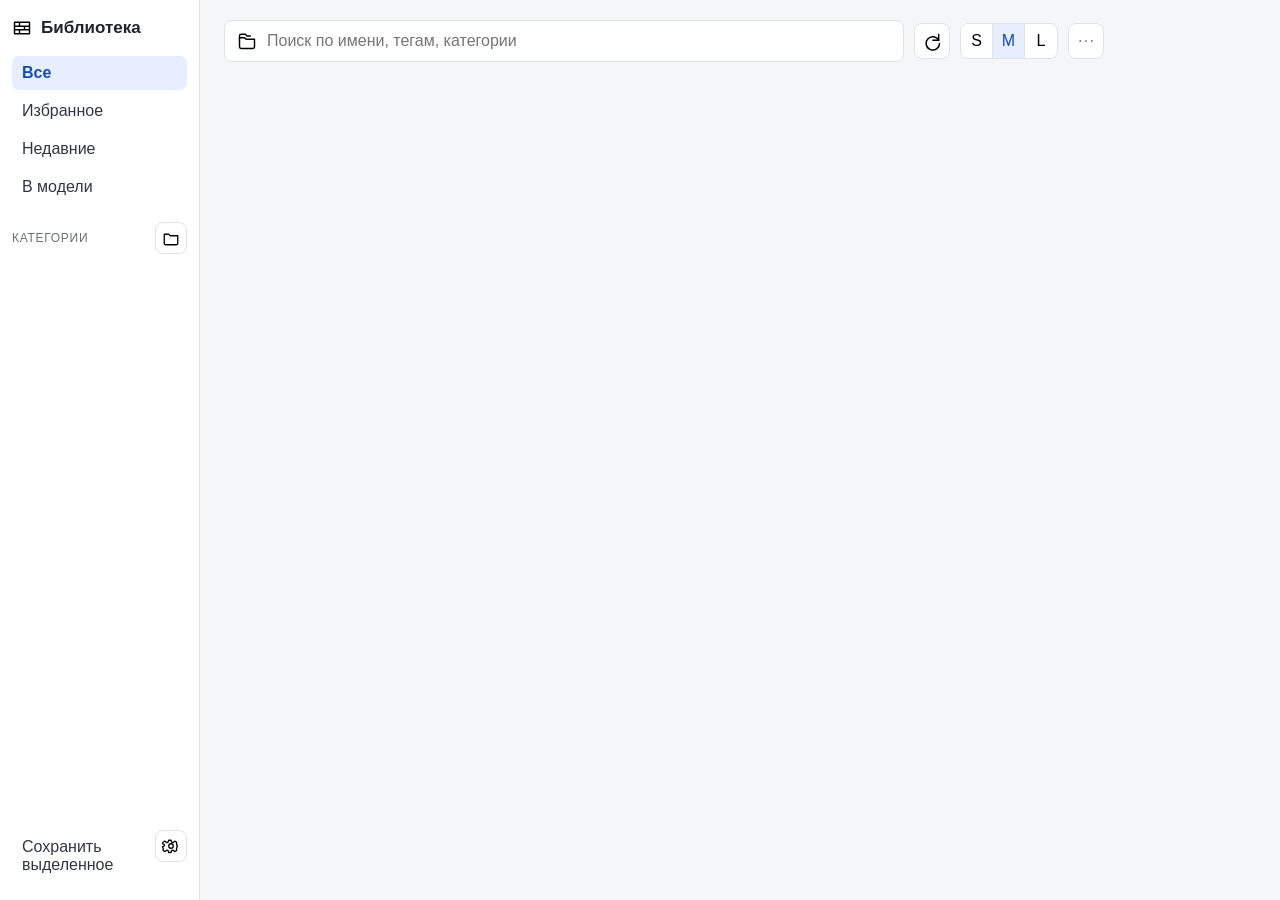
==== commit b94542a1: "Этап 1 на базе 0.2.3: паспорт размещения, умная замена, дотягивание приклейки, диагностика вставок -" ====
--- a/component_library_browser/ui/index.html
+++ b/component_library_browser/ui/index.html
@@ -1,310 +1,70 @@
-﻿<!doctype html>
+<!doctype html>
 <html lang="ru">
   <head>
     <meta charset="UTF-8" />
     <meta name="viewport" content="width=device-width, initial-scale=1.0" />
     <title>Библиотека компонентов</title>
     <link rel="stylesheet" href="styles.css" />
+    <link rel="stylesheet" href="visibility.css" />
   </head>
   <body>
-    <div class="app-shell" id="app-shell">
-      <aside class="sidebar" id="sidebar">
-        <div class="sidebar-top">
-          <button id="sidebar-toggle" class="sidebar-toggle" title="Свернуть/развернуть панель">&lt;&lt;</button>
-          <div class="sidebar-head collapsible">
-            <h1>Библиотека</h1>
-          </div>
-        </div>
-
-        <nav class="filters collapsible">
-          <button class="filter-btn active" data-filter="all">Все</button>
-          <button class="filter-btn" data-filter="favorites">Избранное</button>
-          <button class="filter-btn" data-filter="recent">Недавние</button>
-          <button class="filter-btn" data-filter="in_model">В модели</button>
+    <div class="library-app" id="app-shell">
+      <aside class="library-rail" aria-label="Навигация библиотеки">
+        <div class="rail-brand"><img src="../icons/brick.svg" alt="" /> <span>Библиотека</span></div>
+        <nav class="scope-nav" aria-label="Разделы">
+          <button class="filter-btn active" data-filter="all" type="button">Все</button>
+          <button class="filter-btn" data-filter="favorites" type="button">Избранное</button>
+          <button class="filter-btn" data-filter="recent" type="button">Недавние</button>
+          <button class="filter-btn" data-filter="in_model" type="button">В модели</button>
         </nav>
-        <button id="refresh-in-model-btn" class="model-refresh-btn collapsible" type="button" title="Обновить список элементов из текущей модели" hidden>
-          Обновить «В модели»
-        </button>
-
-        <div class="section-title collapsible">Категории</div>
-        <div class="category-actions collapsible">
-          <button id="category-add" class="icon-btn icon-add" title="Добавить категорию" aria-label="Добавить категорию">+</button>
-          <button id="category-rename" class="icon-btn icon-edit" title="Переименовать категорию" aria-label="Переименовать категорию">&#9998;</button>
-          <button id="category-delete" class="icon-btn icon-delete" title="Удалить категорию" aria-label="Удалить категорию">&#10005;</button>
-          <button id="category-regen" class="icon-btn" title="Пересоздать превью категории" aria-label="Пересоздать превью категории">&#8635;</button>
-        </div>
-        <div class="category-list collapsible" id="category-list"></div>
-
-        <div class="sidebar-actions collapsible">
-          <button id="save-selected-btn">Сохранить выделенное</button>
-          <button id="settings-btn" class="settings-icon-btn" title="Настройки" aria-label="Настройки">&#9881;</button>
+        <div class="rail-section"><span>Категории</span><button id="category-add" class="icon-button" type="button" aria-label="Добавить категорию"><img src="../icons/folder.svg" alt="" /></button></div>
+        <div class="category-list" id="category-list"></div>
+        <div class="rail-bottom">
+          <button id="save-selected-btn" class="quiet-button" type="button">Сохранить выделенное</button>
+          <button id="settings-btn" class="icon-button rail-settings-button" type="button" aria-label="Настройки" title="Настройки"><img src="../icons/settings.svg" alt="" /></button>
         </div>
       </aside>
 
-      <main class="content" id="content-root">
-        <div class="top-sticky">
-          <header class="toolbar">
-            <div class="search-wrap">
-              <input id="search" type="search" placeholder="Поиск по имени, тегам, категории..." />
+      <main class="library-main" id="content-root">
+        <header class="library-toolbar">
+          <label class="search-field"><img src="../icons/open.svg" alt="" /><input id="search" type="search" placeholder="Поиск по имени, тегам, категории" aria-label="Поиск" /></label>
+          <button id="refresh-btn" class="icon-button" type="button" aria-label="Обновить список" title="Обновить список"><img src="../icons/refresh.svg" alt="" /></button>
+          <div class="size-buttons" role="group" aria-label="Размер карточек">
+            <button class="size-btn" data-size="small" type="button">S</button><button class="size-btn active" data-size="medium" type="button">M</button><button class="size-btn" data-size="large" type="button">L</button>
+          </div>
+          <div class="menu-wrap"><button id="library-overflow" class="icon-button" type="button" aria-haspopup="menu" aria-expanded="false" aria-label="Дополнительные действия"><img src="../icons/more.svg" alt="" /></button>
+            <div id="library-overflow-menu" class="popup-menu" role="menu" hidden>
+              <button data-command="scan_library_folder" role="menuitem" type="button">Глубокое сканирование</button>
+              <button data-command="weight" role="menuitem" type="button">Фильтр по тяжести</button>
+              <button data-command="export_pack" role="menuitem" type="button">Экспортировать pack…</button>
+              <button data-command="import_pack" role="menuitem" type="button">Импортировать pack…</button>
+              <button data-command="settings" role="menuitem" type="button">Настройки</button>
             </div>
-            <div class="refresh-wrap">
-              <button id="refresh-btn" class="refresh-btn" type="button" title="Обновить список" aria-label="Обновить список">&#8635;</button>
-              <button id="refresh-menu-btn" class="refresh-menu-btn" type="button" title="Варианты обновления" aria-label="Варианты обновления">&#9662;</button>
-              <span id="refresh-status" class="refresh-status" hidden></span>
-            </div>
-            <div class="size-wrap">
-              <span class="size-label">Размер карточек:</span>
-              <div class="size-buttons" role="group" aria-label="Размер карточек">
-                <button class="size-btn" data-size="small" title="Маленькие">S</button>
-                <button class="size-btn active" data-size="medium" title="Средние">M</button>
-                <button class="size-btn" data-size="large" title="Большие">L</button>
-              </div>
-            </div>
-            <div class="weight-wrap">
-              <select id="weight-filter" title="Фильтр по тяжести">
-                <option value="all">Все</option>
-                <option value="light">Только лёгкие</option>
-                <option value="heavy">Только тяжёлые</option>
-              </select>
-            </div>
-          </header>
-          <div class="pinned-tabs" id="pinned-tabs"></div>
-          <p class="hint">Один клик по карточке открывает инспектор справа. Двойной клик запускает вставку.</p>
-          <div class="status-line" id="status-line" hidden></div>
-          <div class="array-pick-banner" id="array-pick-banner" hidden></div>
-        </div>
-
-        <div class="cards-scroll" id="cards-scroll">
-          <section class="grid size-medium" id="cards-grid"></section>
-        </div>
-
-        <div class="pagination-bar">
-          <div class="page-size-wrap" role="group" aria-label="Элементов на странице">
-            <span>На странице:</span>
-            <button class="page-size-btn" data-page-size="10">10</button>
-            <button class="page-size-btn active" data-page-size="25">25</button>
-            <button class="page-size-btn" data-page-size="50">50</button>
           </div>
-          <div class="page-nav-wrap">
-            <button id="page-prev" class="page-nav-btn" title="Предыдущая страница">&lt;</button>
-            <div id="page-numbers" class="page-numbers"></div>
-            <button id="page-next" class="page-nav-btn" title="Следующая страница">&gt;</button>
-          </div>
-          <div id="page-info" class="page-info"></div>
-        </div>
+        </header>
+        <div id="status-line" class="status-line" hidden></div>
+        <section id="legacy-library-notice" class="legacy-library-notice" hidden aria-live="polite"><strong>Эта папка библиотеки доступна только для чтения.</strong><span>Исходные файлы не будут изменены.</span><div><button id="legacy-create-root" class="primary-button" type="button">Создать новую библиотеку</button><button id="legacy-change-root" class="text-button" type="button">Изменить папку…</button></div></section>
+        <div id="array-pick-banner" class="array-pick-banner" hidden></div>
+        <section id="cards-grid" class="cards-grid size-medium" aria-label="Компоненты"></section>
+        <div id="empty-state" class="empty-state" hidden>Ничего не найдено</div>
       </main>
 
-      <aside class="inspector" id="inspector">
-        <div class="inspector-header">
-          <h2 id="inspector-title">Инспектор</h2>
-          <button id="inspector-toggle" class="inspector-toggle" title="Свернуть/развернуть инспектор" aria-label="Свернуть/развернуть инспектор">&#10095;</button>
-        </div>
-
-        <div class="inspector-body" id="inspector-body">
-          <div id="inspector-empty" class="inspector-empty">Выберите карточку для просмотра и действий.</div>
-
-          <section id="inspector-library" class="inspector-section" hidden>
-            <div class="inspector-preview-wrap">
-              <img id="inspector-preview" class="inspector-preview" alt="Превью" />
-              <div class="inspector-preview-actions">
-                <button id="inspector-open-lightbox" type="button">Увеличить</button>
-                <button id="inspector-regen-preview" type="button">&#8635; Пересоздать превью</button>
-              </div>
-            </div>
-
-            <div class="inspector-field">
-              <label for="inspector-name">Имя</label>
-              <input id="inspector-name" type="text" />
-            </div>
-
-            <div class="inspector-field">
-              <label for="inspector-category">Категория</label>
-              <div class="category-inline">
-                <select id="inspector-category"></select>
-                <button id="inspector-add-category" type="button" title="Новая категория">+</button>
-              </div>
-            </div>
-
-            <div class="inspector-field">
-              <label for="inspector-description">Описание</label>
-              <textarea id="inspector-description" rows="3" placeholder="Краткое описание..." maxlength="400"></textarea>
-            </div>
-
-            <div class="inspector-field">
-              <label for="inspector-tag-input">Теги</label>
-              <div class="tag-input-wrap">
-                <input id="inspector-tag-input" type="text" list="inspector-tag-suggestions" placeholder="Тег и Enter/запятая" />
-                <button id="inspector-tag-add" type="button">Добавить</button>
-              </div>
-              <datalist id="inspector-tag-suggestions"></datalist>
-              <div class="tag-quick-list" id="inspector-tag-quick"></div>
-              <div class="inspector-tags" id="inspector-tags"></div>
-            </div>
-
-            <div class="placement-section" id="placement-section">
-              <h3>Размещение</h3>
-              <div class="inspector-field">
-                <label for="placement-type">Тип размещения</label>
-                <select id="placement-type">
-                  <option value="free">Свободный объект</option>
-                  <option value="ground">На земле</option>
-                  <option value="surface">На поверхности</option>
-                  <option value="wall">На стене</option>
-                  <option value="ceiling">Потолочный</option>
-                  <option value="opening">В проёме</option>
-                </select>
-              </div>
-              <div class="inspector-field">
-                <label for="placement-anchor">Точка привязки</label>
-                <select id="placement-anchor">
-                  <option value="center_bottom">Центр снизу</option>
-                  <option value="corner_lb">Левый нижний угол</option>
-                  <option value="corner_rb">Правый нижний угол</option>
-                  <option value="opening_center">Центр проёма</option>
-                  <option value="geometric_center">Геометрический центр</option>
-                  <option value="custom">Пользовательская</option>
-                </select>
-              </div>
-              <div class="inspector-field">
-                <label for="placement-offset-z">Отступ от поверхности, мм</label>
-                <input id="placement-offset-z" type="number" min="0" step="1" />
-              </div>
-              <label class="insert-opt-check placement-cut-row" id="placement-cut-row" hidden>
-                <input id="placement-cut-opening" type="checkbox" />
-                <span>Прорезать проём</span>
-              </label>
-            </div>
-
-            <div class="inspector-actions">
-              <button id="inspector-insert" type="button">Вставить</button>
-              <button id="inspector-brush" type="button">Многократная вставка</button>
-              <button id="inspector-replace" type="button">Заменить выделенное</button>
-              <button id="inspector-replace-from-selection" type="button">Заменить на выделенное в модели</button>
-              <button id="inspector-show-file" type="button">Показать файл в папке</button>
-              <button id="inspector-open-folder" type="button">Открыть папку</button>
-              <button id="inspector-toggle-favorite" type="button">★ Избранное</button>
-              <button id="inspector-delete" type="button" class="danger">Удалить</button>
-            </div>
-          </section>
-
-          <section id="inspector-model" class="inspector-section" hidden>
-            <div class="inspector-field">
-              <label>Имя</label>
-              <div id="model-name" class="readonly-field"></div>
-            </div>
-            <div class="inspector-field">
-              <label>Экземпляров в модели</label>
-              <div id="model-count" class="readonly-field"></div>
-            </div>
-            <div class="inspector-actions">
-              <button id="model-save" type="button">Сохранить в библиотеку...</button>
-              <button id="model-replace" type="button">Заменить выделенное</button>
-              <button id="model-select-all" type="button">Выбрать все в модели</button>
-            </div>
-          </section>
-
-          <section id="inspector-insert-options" class="inspector-section" hidden>
-            <h3>Опции вставки</h3>
-            <div class="insert-options" id="insert-options">
-              <label class="insert-opt-check">
-                <input id="opt-surface" type="checkbox" data-insert-opt="place_on_surface" />
-                <span>Ставить на поверхность</span>
-              </label>
-              <label class="insert-opt-check">
-                <input id="opt-normal" type="checkbox" data-insert-opt="align_to_normal" />
-                <span>Повернуть по нормали</span>
-              </label>
-              <label class="insert-opt-check">
-                <input id="opt-random" type="checkbox" data-insert-opt="random_quadrant" />
-                <span>Случайный поворот</span>
-                <select id="opt-random-step" class="insert-opt-select" title="Шаг поворота">
-                  <option value="90">Шаг 90°</option>
-                  <option value="45">Шаг 45°</option>
-                  <option value="30">Шаг 30°</option>
-                  <option value="15">Шаг 15°</option>
-                  <option value="10">Шаг 10°</option>
-                  <option value="5">Шаг 5°</option>
-                </select>
-              </label>
-              <label class="insert-opt-check">
-                <input id="opt-ground" type="checkbox" data-insert-opt="drop_to_ground" />
-                <span>Притянуть к земле</span>
-              </label>
-            </div>
-            <div class="insert-options-note">Опции применяются для обычной и многократной вставки.</div>
-          </section>
-        </div>
+      <aside id="details-drawer" class="details-drawer" aria-label="Свойства компонента" aria-hidden="true" hidden>
+        <header class="drawer-header"><div><span class="eyebrow">Компонент</span><h2 id="drawer-title">—</h2></div><div><button id="drawer-favorite" class="icon-button" type="button" aria-label="В избранное"><img src="../icons/star.svg" alt="" /></button><button id="drawer-close" class="icon-button" type="button" aria-label="Закрыть свойства"><img src="../icons/close.svg" alt="" /></button></div></header>
+        <img id="drawer-preview" class="drawer-preview" alt="Превью выбранного компонента" />
+        <div class="drawer-primary-actions"><button id="primary-insert" class="primary-button" type="button"><img src="../icons/insert.svg" alt="" /> <span id="primary-insert-label">Вставить</span></button><button id="drawer-brush" class="primary-button secondary-primary-button" type="button">Многократная вставка</button></div>
+        <details open><summary>Размещение</summary><label class="placement-option"><input id="opt-surface" type="checkbox" data-insert-opt="place_on_surface" /> <span>Ставить на поверхность</span></label><label class="placement-option"><input id="opt-normal" type="checkbox" data-insert-opt="align_to_normal" /> <span>Повернуть по нормали</span></label><label class="placement-option random-rotation-option"><input id="opt-random" type="checkbox" data-insert-opt="random_quadrant" /> <span>Случайный поворот</span><input id="opt-random-step" type="number" min="1" max="360" step="1" value="90" aria-label="Шаг случайного поворота, градусы" /><span>°</span></label><label class="placement-option"><input id="opt-ground" type="checkbox" data-insert-opt="drop_to_ground" /> <span>Притянуть к земле</span></label></details>
+        <details><summary>Редактирование</summary><label>Имя<input id="drawer-name" type="text" /></label><label>Категория<select id="drawer-category"></select></label><label>Описание<textarea id="drawer-description" rows="3"></textarea></label><label>Теги<input id="drawer-tags" type="text" placeholder="Через запятую" /></label></details>
+        <details><summary>Паспорт размещения</summary><label>Тип размещения<select id="drawer-placement-type"><option value="free">Свободный объект</option><option value="ground">На земле</option><option value="surface">На поверхности</option><option value="wall">На стене</option><option value="ceiling">Потолочный</option><option value="opening">В проёме</option></select></label><label>Точка привязки<select id="drawer-placement-anchor"><option value="center_bottom">Центр снизу</option><option value="corner_lb">Левый нижний угол</option><option value="corner_rb">Правый нижний угол</option><option value="opening_center">Центр проёма</option><option value="geometric_center">Геометрический центр</option><option value="custom">Пользовательская</option></select></label><label>Отступ от поверхности, мм<input id="drawer-placement-offset" type="number" min="0" step="1" value="0" /></label><label class="placement-option" id="drawer-placement-cut-row" hidden><input id="drawer-placement-cut" type="checkbox" /> <span>Прорезать проём</span></label></details>
+        <details><summary>Замена</summary><button id="drawer-replace" class="text-button" type="button">Заменить выделенное</button><button id="drawer-replace-from-selection" class="text-button" type="button">Заменить на выделенное в модели</button><button id="drawer-model-select-all" class="text-button" type="button" hidden>Выбрать все экземпляры</button></details>
+        <details><summary>Обслуживание</summary><button id="drawer-regen" class="text-button" type="button">Пересоздать превью</button><button id="drawer-show-file" class="text-button" type="button">Показать файл</button><button id="drawer-open-folder" class="text-button" type="button">Открыть папку</button></details>
       </aside>
-
-      <button id="inspector-expand" class="inspector-expand" hidden title="Развернуть инспектор" aria-label="Развернуть инспектор">&#10094;</button>
     </div>
 
-    <div class="settings-modal-backdrop" id="settings-backdrop" hidden>
-      <div class="settings-modal" role="dialog" aria-modal="true" aria-labelledby="settings-title">
-        <h2 id="settings-title">Настройки</h2>
-        <div class="settings-row">
-          <label>Папка хранения</label>
-          <div id="settings-root-path" class="settings-root-path">Папка не выбрана</div>
-        </div>
-        <div class="settings-row">
-          <label for="settings-heavy-threshold">Порог тяжёлого (faces_count)</label>
-          <div class="settings-threshold-row">
-            <input id="settings-heavy-threshold" type="number" min="1" step="1000" />
-            <button id="settings-save-threshold" type="button">Сохранить порог</button>
-          </div>
-        </div>
-        <div class="settings-actions">
-          <button id="settings-change-root" type="button">Изменить папку...</button>
-          <button id="settings-scan" type="button">Сканировать библиотеку</button>
-          <button id="settings-regen-all" type="button">Пересоздать все превью</button>
-          <button id="settings-export-pack" type="button">Экспортировать pack...</button>
-          <button id="settings-import-pack" type="button">Импортировать pack...</button>
-        </div>
-        <div class="settings-close-row">
-          <button id="settings-close" type="button">Закрыть</button>
-        </div>
-      </div>
-    </div>
-
-    <div class="lightbox-backdrop" id="lightbox-backdrop" hidden>
-      <div class="lightbox" role="dialog" aria-modal="true" aria-label="Просмотр превью">
-        <button id="lightbox-close" class="lightbox-close" type="button" aria-label="Закрыть">&#10005;</button>
-        <img id="lightbox-image" alt="Увеличенное превью" />
-      </div>
-    </div>
-
-    <template id="card-template">
-      <article class="card" draggable="false">
-        <button class="card-favorite" title="Избранное" aria-label="Избранное">&#9733;</button>
-        <button class="card-delete" title="Удалить" aria-label="Удалить">&#128465;</button>
-        <div class="thumb-wrap">
-          <img class="thumb" alt="Превью" />
-        </div>
-        <div class="card-body">
-          <h3 class="name"></h3>
-          <p class="meta"></p>
-          <div class="tags"></div>
-        </div>
-      </article>
-    </template>
-
-    <div id="card-context-menu" class="card-context-menu" hidden>
-      <button type="button" data-action="insert">Вставить</button>
-      <button type="button" data-action="brush">Многократная вставка</button>
-      <button type="button" data-action="replace">Заменить выделенное</button>
-      <button type="button" data-action="replace_from_selection">Заменить на выделенное в модели</button>
-      <button type="button" data-action="show_file">Показать файл в папке</button>
-      <button type="button" data-action="open_folder">Открыть папку</button>
-      <button type="button" data-action="regen_preview">Пересоздать превью</button>
-      <button type="button" data-action="copy_path">Копировать путь</button>
-      <button type="button" data-action="copy_name">Копировать имя</button>
-      <button type="button" data-action="delete">Удалить</button>
-    </div>
-
-    <div id="category-context-menu" class="card-context-menu" hidden>
-      <button type="button" data-action="toggle_pin">Закрепить</button>
-    </div>
-
+    <template id="card-template"><article class="library-card" tabindex="0"><div class="card-preview"><img class="thumb" alt="Превью" /></div><div class="card-copy"><h3 class="name"></h3><p class="meta"></p><div class="tags"></div></div></article></template>
+    <div id="card-context-menu" class="popup-menu context-menu" role="menu" hidden><button data-action="insert" role="menuitem" type="button">Вставить</button><button data-action="brush" role="menuitem" type="button">Многократная вставка</button><button data-action="replace" role="menuitem" type="button">Заменить выделенное</button><button data-action="replace_from_selection" role="menuitem" type="button">Заменить на выделенное в модели</button><button data-action="regen_preview" role="menuitem" type="button">Пересоздать превью</button><button data-action="show_file" role="menuitem" type="button">Показать файл</button><button data-action="open_folder" role="menuitem" type="button">Открыть папку</button><button data-action="copy_path" role="menuitem" type="button">Копировать путь</button><button id="context-select-all-model" data-action="select_all_model" role="menuitem" type="button" hidden>Выбрать все в модели</button><button data-action="delete" class="danger-item" role="menuitem" type="button">Удалить</button></div>
+    <div id="category-context-menu" class="popup-menu context-menu" role="menu" hidden><button id="category-rename" data-action="rename" role="menuitem" type="button">Переименовать категорию</button><button id="category-delete" data-action="delete" role="menuitem" type="button">Удалить категорию</button><button id="category-regen" data-action="regenerate" role="menuitem" type="button">Пересоздать превью категории</button><button id="category-pin" data-action="pin" role="menuitem" type="button">Закрепить категорию</button></div>
+    <div id="settings-backdrop" class="modal-backdrop" hidden><section class="settings-modal" role="dialog" aria-modal="true" aria-labelledby="settings-title"><header><h2 id="settings-title">Настройки <span id="settings-version"></span></h2><button id="settings-close" class="icon-button" type="button" aria-label="Закрыть"><img src="../icons/close.svg" alt="" /></button></header><p id="settings-root-path"></p><label>Порог тяжёлого<input id="settings-heavy-threshold" type="number" min="1" step="1000" /></label><button id="settings-save-threshold" type="button">Сохранить порог</button><button id="settings-change-root" type="button">Изменить папку…</button><button id="settings-scan" type="button">Сканировать библиотеку</button><button id="settings-regen-all" type="button">Пересоздать все превью</button></section></div>
     <script src="app.js"></script>
   </body>
 </html>
--- a/component_library_browser/ui/styles.css
+++ b/component_library_browser/ui/styles.css
@@ -1,1127 +1,2 @@
-﻿:root {
-  --bg: #edf2f7;
-  --bg-accent: linear-gradient(135deg, #fdfefe 0%, #ebf1f7 100%);
-  --panel: #ffffff;
-  --panel-soft: #f7fbff;
-  --line: #ccd9e7;
-  --text: #203245;
-  --muted: #5f7488;
-  --brand: #2f6fa3;
-  --brand-2: #194f79;
-  --warn: #b56a00;
-  --danger: #b53d3d;
-  --radius: 10px;
-  --shadow: 0 8px 24px rgba(28, 51, 77, 0.12);
-}
-
-* {
-  box-sizing: border-box;
-}
-
-[hidden] {
-  display: none !important;
-}
-
-html,
-body {
-  margin: 0;
-  height: 100%;
-  overflow: hidden;
-  background: var(--bg);
-  color: var(--text);
-  font-family: "Bahnschrift", "Trebuchet MS", "Segoe UI", sans-serif;
-  font-size: 14px;
-}
-
-button,
-input,
-select,
-textarea {
-  font: inherit;
-}
-
-.app-shell {
-  display: grid;
-  grid-template-columns: 250px minmax(0, 1fr) 390px;
-  height: 100vh;
-  overflow: hidden;
-  background: var(--bg-accent);
-  position: relative;
-}
-
-.app-shell.sidebar-collapsed {
-  grid-template-columns: 48px minmax(0, 1fr) 390px;
-}
-
-.app-shell.inspector-collapsed {
-  grid-template-columns: 250px minmax(0, 1fr) 34px;
-}
-
-.app-shell.sidebar-collapsed.inspector-collapsed {
-  grid-template-columns: 48px minmax(0, 1fr) 34px;
-}
-
-.sidebar {
-  border-right: 1px solid var(--line);
-  background: linear-gradient(180deg, #f8fcff, #eef5fd);
-  padding: 12px;
-  display: flex;
-  flex-direction: column;
-  min-width: 0;
-  overflow: hidden;
-  gap: 8px;
-}
-
-.sidebar-top {
-  display: flex;
-  gap: 8px;
-  align-items: flex-start;
-}
-
-.sidebar-toggle {
-  width: 34px;
-  min-width: 34px;
-  min-height: 30px;
-  border: 1px solid var(--line);
-  border-radius: 8px;
-  background: #fff;
-  cursor: pointer;
-}
-
-.sidebar-head h1 {
-  margin: 0;
-  font-size: 20px;
-}
-
-.app-shell.sidebar-collapsed .collapsible {
-  display: none;
-}
-
-.app-shell.sidebar-collapsed .sidebar {
-  padding: 8px 6px;
-}
-
-.app-shell.sidebar-collapsed .sidebar-top {
-  justify-content: center;
-}
-
-.filters {
-  display: grid;
-  gap: 8px;
-}
-
-.model-refresh-btn {
-  min-height: 32px;
-  border: 1px solid #a8c4de;
-  border-radius: 8px;
-  background: #ecf5ff;
-  color: #1b4f79;
-  cursor: pointer;
-}
-
-.model-refresh-btn:hover {
-  border-color: #5f94c3;
-  background: #e3f0ff;
-}
-
-.section-title {
-  margin-top: 4px;
-  font-size: 12px;
-  color: var(--muted);
-  text-transform: uppercase;
-  letter-spacing: 0.7px;
-}
-
-.filter-btn,
-.category-btn,
-.sidebar button,
-.chip,
-.inspector-actions button,
-.inspector-preview-actions button,
-.inspector-toggle,
-.inspector-expand {
-  border: 1px solid var(--line);
-  border-radius: 8px;
-  background: #fff;
-  color: var(--text);
-  cursor: pointer;
-  transition: all 120ms ease;
-}
-
-.filter-btn,
-.category-btn,
-.sidebar button {
-  min-height: 34px;
-  padding: 6px 10px;
-}
-
-.filter-btn.active,
-.category-btn.active {
-  border-color: var(--brand);
-  background: #e4f0fb;
-  color: var(--brand-2);
-}
-
-.filter-btn:hover,
-.category-btn:hover,
-.sidebar button:hover,
-.inspector-actions button:hover,
-.inspector-preview-actions button:hover,
-.inspector-toggle:hover,
-.inspector-expand:hover {
-  border-color: var(--brand);
-}
-
-.category-actions {
-  display: grid;
-  grid-template-columns: repeat(4, 1fr);
-  gap: 8px;
-}
-
-.category-list {
-  display: grid;
-  gap: 6px;
-  max-height: 280px;
-  overflow: auto;
-  padding-right: 2px;
-}
-
-.sidebar-actions {
-  margin-top: auto;
-  display: grid;
-  gap: 8px;
-}
-
-.settings-icon-btn {
-  width: 40px;
-  min-width: 40px;
-  height: 40px;
-  justify-self: start;
-  font-size: 20px;
-  padding: 0;
-  border-radius: 10px;
-  background: #eaf4ff;
-  color: #205681;
-  border-color: #a7c2df;
-}
-
-.icon-btn {
-  min-height: 34px;
-  font-size: 16px;
-  font-weight: 700;
-  line-height: 1;
-  display: inline-flex;
-  align-items: center;
-  justify-content: center;
-  padding: 0;
-}
-
-.icon-add {
-  color: #1f6f3a;
-  background: #e8f7ee;
-  border-color: #9fcfb0;
-}
-
-.icon-edit {
-  color: #1f5d9b;
-  background: #e8f2fc;
-  border-color: #a8c4e3;
-}
-
-.icon-delete {
-  color: #a63a3a;
-  background: #fdeeee;
-  border-color: #e4b1b1;
-}
-
-.content {
-  min-width: 0;
-  min-height: 0;
-  display: grid;
-  grid-template-rows: auto minmax(0, 1fr) auto;
-  gap: 10px;
-  padding: 12px;
-  overflow: hidden;
-}
-
-.top-sticky {
-  background: var(--bg-accent);
-  z-index: 2;
-}
-
-.toolbar {
-  display: grid;
-  grid-template-columns: 1fr auto auto auto;
-  gap: 8px;
-  align-items: center;
-}
-
-.refresh-wrap {
-  display: inline-flex;
-  align-items: center;
-  gap: 4px;
-  white-space: nowrap;
-}
-
-.refresh-btn,
-.refresh-menu-btn {
-  border: 1px solid #a8c4de;
-  border-radius: 8px;
-  background: #ecf5ff;
-  color: #1b4f79;
-  cursor: pointer;
-}
-
-.refresh-btn {
-  width: 34px;
-  min-width: 34px;
-  height: 32px;
-  font-size: 18px;
-  line-height: 1;
-  padding: 0;
-}
-
-.refresh-menu-btn {
-  width: 22px;
-  min-width: 22px;
-  height: 32px;
-  font-size: 10px;
-  line-height: 1;
-  padding: 0;
-}
-
-.refresh-btn:hover,
-.refresh-menu-btn:hover {
-  border-color: #5f94c3;
-  background: #e3f0ff;
-}
-
-.refresh-status {
-  margin-left: 4px;
-  color: #37658b;
-  font-size: 12px;
-}
-
-.search-wrap input,
-.weight-wrap select,
-.inspector-field input,
-.inspector-field select,
-.inspector-field textarea,
-.tag-input-wrap input,
-.settings-threshold-row input {
-  width: 100%;
-  border: 1px solid var(--line);
-  border-radius: 10px;
-  padding: 8px 10px;
-  background: #fff;
-}
-
-.search-wrap input:focus,
-.weight-wrap select:focus,
-.inspector-field input:focus,
-.inspector-field select:focus,
-.inspector-field textarea:focus,
-.tag-input-wrap input:focus,
-.settings-threshold-row input:focus {
-  outline: 2px solid #c9ddf0;
-  border-color: var(--brand);
-}
-
-.size-wrap {
-  display: flex;
-  gap: 8px;
-  align-items: center;
-  white-space: nowrap;
-}
-
-.size-label {
-  color: var(--muted);
-  font-size: 13px;
-}
-
-.size-buttons {
-  display: inline-flex;
-  border: 1px solid var(--line);
-  border-radius: 8px;
-  overflow: hidden;
-}
-
-.size-btn {
-  min-width: 36px;
-  height: 30px;
-  border: 0;
-  border-right: 1px solid var(--line);
-  background: #fff;
-  font-weight: 700;
-  cursor: pointer;
-}
-
-.size-btn:last-child {
-  border-right: 0;
-}
-
-.size-btn.active {
-  background: #e4f0fb;
-  color: var(--brand-2);
-}
-
-.weight-wrap {
-  min-width: 160px;
-}
-
-.pinned-tabs {
-  display: flex;
-  flex-wrap: wrap;
-  gap: 8px;
-  margin-top: 8px;
-}
-
-.pinned-tab-btn {
-  border: 1px solid #a7c2db;
-  background: #f1f7fe;
-  color: #17496f;
-  border-radius: 8px;
-  padding: 6px 10px;
-  min-height: 30px;
-  cursor: pointer;
-  font-size: 12px;
-}
-
-.pinned-tab-btn.active {
-  background: #dcecff;
-  border-color: #2f6fa3;
-}
-
-.hint {
-  margin: 8px 0 0;
-  color: var(--muted);
-  border: 1px dashed #bad4ea;
-  border-radius: 10px;
-  background: #f1f8ff;
-  padding: 8px 10px;
-}
-
-.status-line {
-  margin-top: 8px;
-  color: #174d76;
-  font-size: 12px;
-  border: 1px solid #b6d3ec;
-  border-radius: 8px;
-  background: #ecf6ff;
-  padding: 6px 8px;
-}
-
-.array-pick-banner {
-  margin-top: 8px;
-  color: #7a4a00;
-  font-size: 12px;
-  border: 1px solid #f0cf93;
-  border-radius: 8px;
-  background: #fff5df;
-  padding: 6px 8px;
-}
-
-.cards-scroll {
-  min-height: 0;
-  overflow: auto;
-  padding-right: 4px;
-}
-
-.grid {
-  display: grid;
-  grid-template-columns: repeat(auto-fill, var(--card-width));
-  justify-content: flex-start;
-  align-content: flex-start;
-  gap: 12px;
-}
-
-.grid.size-small {
-  --card-width: 148px;
-}
-
-.grid.size-medium {
-  --card-width: 220px;
-}
-
-.grid.size-large {
-  --card-width: 316px;
-}
-
-.card {
-  position: relative;
-  width: var(--card-width);
-  border: 1px solid var(--line);
-  border-radius: 11px;
-  background: #fff;
-  box-shadow: var(--shadow);
-  overflow: hidden;
-  user-select: none;
-  cursor: pointer;
-}
-
-.card.selected {
-  border-color: var(--brand);
-  box-shadow: 0 0 0 2px rgba(47, 111, 163, 0.24), var(--shadow);
-}
-
-.card-favorite,
-.card-delete {
-  position: absolute;
-  top: 8px;
-  width: 28px;
-  height: 28px;
-  border: 1px solid rgba(255, 255, 255, 0.88);
-  border-radius: 8px;
-  background: rgba(255, 255, 255, 0.9);
-  z-index: 2;
-  cursor: pointer;
-}
-
-.card-favorite {
-  left: 8px;
-  color: var(--warn);
-}
-
-.card-favorite.active {
-  background: #fff3dd;
-  border-color: #f0c179;
-}
-
-.card-delete {
-  right: 8px;
-  color: var(--danger);
-}
-
-.thumb-wrap {
-  background: #f6f9fc;
-  aspect-ratio: 4 / 3;
-  border-bottom: 1px solid var(--line);
-  display: flex;
-  align-items: center;
-  justify-content: center;
-  overflow: hidden;
-  padding: 6px;
-}
-
-.thumb {
-  width: 100%;
-  height: 100%;
-  max-width: 100%;
-  max-height: 100%;
-  object-fit: contain;
-  object-position: center;
-}
-
-.card-body {
-  padding: 10px;
-}
-
-.name {
-  margin: 0;
-  font-size: 18px;
-  line-height: 1.2;
-}
-
-.meta {
-  margin: 6px 0 8px;
-  color: var(--muted);
-  font-size: 12px;
-}
-
-.tags {
-  display: flex;
-  flex-wrap: wrap;
-  gap: 6px;
-  min-height: 20px;
-}
-
-.tag {
-  background: #ecf2f7;
-  border: 1px solid #d0dde9;
-  border-radius: 999px;
-  font-size: 11px;
-  color: #2d4963;
-  padding: 3px 7px;
-}
-
-.tag.tag-empty {
-  background: #f6f7f9;
-  color: #7a8795;
-  border-color: #d8e1ea;
-  font-style: italic;
-}
-
-.tag.tag-clickable {
-  cursor: pointer;
-}
-
-.tag.tag-clickable:hover {
-  border-color: #7da7cf;
-  background: #dfeefe;
-  color: #184c77;
-}
-
-.tag.tag-placement {
-  border-color: #a7c2db;
-  background: #eef6ff;
-  color: #17496f;
-  font-weight: 600;
-}
-
-.pagination-bar {
-  border-top: 1px solid var(--line);
-  padding-top: 10px;
-  display: grid;
-  grid-template-columns: auto 1fr auto;
-  align-items: center;
-  gap: 10px;
-  background: var(--bg-accent);
-}
-
-.page-size-wrap {
-  display: inline-flex;
-  align-items: center;
-  gap: 6px;
-  color: var(--muted);
-  font-size: 12px;
-}
-
-.page-size-btn,
-.page-nav-btn,
-.page-num-btn {
-  border: 1px solid var(--line);
-  background: #fff;
-  border-radius: 7px;
-  min-width: 30px;
-  height: 28px;
-  cursor: pointer;
-  font-size: 12px;
-}
-
-.page-size-btn.active,
-.page-num-btn.active {
-  background: #e4f0fb;
-  border-color: var(--brand);
-  color: var(--brand-2);
-}
-
-.page-nav-wrap {
-  display: inline-flex;
-  align-items: center;
-  justify-content: center;
-  gap: 6px;
-}
-
-.page-numbers {
-  display: inline-flex;
-  align-items: center;
-  gap: 4px;
-}
-
-.page-dots {
-  color: var(--muted);
-  padding: 0 4px;
-}
-
-.page-nav-btn:disabled {
-  opacity: 0.45;
-  cursor: default;
-}
-
-.page-info {
-  color: var(--muted);
-  font-size: 12px;
-  text-align: right;
-}
-
-.inspector {
-  border-left: 1px solid var(--line);
-  background: linear-gradient(180deg, #f9fcff 0%, #f2f7fd 100%);
-  display: flex;
-  flex-direction: column;
-  min-width: 0;
-  overflow: hidden;
-}
-
-.inspector-header {
-  display: flex;
-  align-items: center;
-  justify-content: space-between;
-  gap: 8px;
-  padding: 10px;
-  border-bottom: 1px solid var(--line);
-}
-
-.inspector-header h2 {
-  margin: 0;
-  font-size: 18px;
-}
-
-.inspector-toggle {
-  width: 30px;
-  height: 30px;
-  background: #f3f8ff;
-}
-
-.inspector-body {
-  padding: 10px;
-  overflow: auto;
-  min-height: 0;
-  display: grid;
-  gap: 14px;
-  align-content: start;
-}
-
-.inspector-empty {
-  border: 1px dashed #bcd2e6;
-  border-radius: 10px;
-  padding: 12px;
-  color: var(--muted);
-  background: #f4f9ff;
-}
-
-.inspector-section {
-  display: grid;
-  gap: 10px;
-}
-
-#inspector-insert-options {
-  position: relative;
-  z-index: 6;
-}
-
-.inspector-section h3 {
-  margin: 0;
-  font-size: 15px;
-}
-
-.placement-section {
-  display: grid;
-  gap: 10px;
-  border-top: 1px solid var(--line);
-  padding-top: 10px;
-}
-
-.insert-opt-check[hidden] {
-  display: none;
-}
-
-.inspector-preview-wrap {
-  display: grid;
-  gap: 8px;
-}
-
-.inspector-preview {
-  width: 100%;
-  max-height: 280px;
-  object-fit: contain;
-  border: 1px solid var(--line);
-  border-radius: 10px;
-  background: #fff;
-  cursor: zoom-in;
-}
-
-.inspector-preview-actions {
-  display: grid;
-  grid-template-columns: repeat(2, minmax(0, 1fr));
-  gap: 8px;
-}
-
-.inspector-preview-actions button,
-.inspector-actions button,
-.tag-input-wrap button,
-.category-inline button {
-  min-height: 34px;
-  padding: 6px 10px;
-}
-
-.inspector-field {
-  display: grid;
-  gap: 6px;
-}
-
-.inspector-field label {
-  color: var(--muted);
-  font-size: 13px;
-}
-
-.category-inline {
-  display: grid;
-  grid-template-columns: 1fr auto;
-  gap: 8px;
-}
-
-.category-inline button {
-  width: 38px;
-  padding: 0;
-  font-size: 18px;
-  font-weight: 700;
-}
-
-.inspector-field textarea {
-  resize: vertical;
-  min-height: 74px;
-  max-height: 180px;
-}
-
-.tag-input-wrap {
-  display: grid;
-  grid-template-columns: 1fr auto;
-  gap: 8px;
-}
-
-.tag-quick-list {
-  display: flex;
-  flex-wrap: wrap;
-  gap: 6px;
-  min-height: 0;
-}
-
-.tag-quick-item {
-  border: 1px solid #c2d7ea;
-  border-radius: 999px;
-  background: #f2f8ff;
-  color: #1f547d;
-  font-size: 12px;
-  padding: 4px 9px;
-  cursor: pointer;
-}
-
-.tag-quick-item:hover {
-  border-color: #8eb6d9;
-  background: #e5f1ff;
-}
-
-.inspector-tags {
-  display: flex;
-  flex-wrap: wrap;
-  gap: 6px;
-}
-
-.inspector-tag-chip {
-  border: 1px solid #b8d2ea;
-  background: #edf6ff;
-  color: #1f547d;
-  border-radius: 999px;
-  padding: 5px 10px;
-  font-size: 12px;
-  cursor: pointer;
-}
-
-.readonly-field {
-  border: 1px solid var(--line);
-  border-radius: 10px;
-  background: #f8fbff;
-  padding: 8px 10px;
-  min-height: 36px;
-}
-
-.inspector-actions {
-  display: grid;
-  grid-template-columns: repeat(2, minmax(0, 1fr));
-  gap: 8px;
-}
-
-.inspector-actions button {
-  min-height: 36px;
-  padding: 8px 10px;
-}
-
-.inspector-actions .danger {
-  border-color: #e0aaaa;
-  background: #fff1f1;
-  color: #9e2d2d;
-}
-
-.insert-options {
-  display: grid;
-  gap: 8px;
-  position: relative;
-  z-index: 6;
-  pointer-events: auto;
-}
-
-.insert-opt-check {
-  border: 1px solid #c7dced;
-  border-radius: 8px;
-  padding: 8px 10px;
-  background: #f6fbff;
-  color: #344f67;
-  cursor: pointer;
-  user-select: none;
-  min-height: 36px;
-  transition: all 120ms ease;
-  position: relative;
-  z-index: 7;
-  pointer-events: auto;
-  display: flex;
-  align-items: center;
-  gap: 8px;
-}
-
-.insert-opt-check:hover {
-  border-color: #8fb8db;
-  background: #ecf6ff;
-}
-
-.insert-opt-check input[type='checkbox'] {
-  width: 16px;
-  height: 16px;
-  margin: 0;
-  accent-color: #2f6fa3;
-  cursor: pointer;
-}
-
-.insert-opt-check span {
-  line-height: 1.2;
-}
-
-.insert-opt-select {
-  margin-left: auto;
-  border: 1px solid #b9cfe2;
-  border-radius: 7px;
-  background: #fff;
-  color: #2f4f6c;
-  min-height: 28px;
-  padding: 3px 8px;
-}
-
-.insert-opt-check.active {
-  border-color: #2f6fa3;
-  background: #dfeefe;
-  color: #15486f;
-  box-shadow: inset 0 0 0 1px rgba(47, 111, 163, 0.18);
-}
-
-.insert-options-note {
-  color: #5f7488;
-  font-size: 12px;
-}
-
-.inspector-expand {
-  width: 30px;
-  height: 30px;
-  background: #f3f8ff;
-  position: absolute;
-  right: 2px;
-  top: 50%;
-  transform: translateY(-50%);
-  z-index: 20;
-}
-
-.app-shell.inspector-collapsed .inspector-header {
-  padding: 4px;
-  border-bottom: 0;
-  justify-content: center;
-}
-
-.app-shell.inspector-collapsed .inspector-header h2 {
-  display: none;
-}
-
-.app-shell.inspector-collapsed .inspector-body {
-  display: none;
-}
-
-.app-shell.inspector-collapsed .inspector-toggle {
-  width: 26px;
-  height: 26px;
-}
-
-.lightbox-backdrop,
-.settings-modal-backdrop {
-  position: fixed;
-  inset: 0;
-  display: grid;
-  place-items: center;
-  z-index: 3000;
-}
-
-.lightbox-backdrop {
-  background: rgba(13, 24, 36, 0.7);
-  padding: 24px;
-}
-
-.lightbox {
-  position: relative;
-  max-width: min(1100px, 95vw);
-  max-height: 90vh;
-  border-radius: 12px;
-  background: #fff;
-  border: 1px solid #bcd0e4;
-  box-shadow: 0 22px 46px rgba(8, 17, 28, 0.35);
-  padding: 8px;
-}
-
-.lightbox img {
-  display: block;
-  width: 100%;
-  height: auto;
-  max-height: calc(90vh - 24px);
-  object-fit: contain;
-  border-radius: 8px;
-}
-
-.lightbox-close {
-  position: absolute;
-  top: -14px;
-  right: -14px;
-  width: 30px;
-  height: 30px;
-  border: 1px solid #cad9e8;
-  border-radius: 999px;
-  background: #fff;
-  cursor: pointer;
-}
-
-.settings-modal-backdrop {
-  background: rgba(28, 41, 57, 0.24);
-  z-index: 2900;
-  padding: 16px;
-}
-
-.settings-modal {
-  width: min(560px, 100%);
-  background: #fff;
-  border: 1px solid var(--line);
-  border-radius: 12px;
-  box-shadow: 0 20px 42px rgba(18, 35, 52, 0.24);
-  padding: 14px;
-  display: flex;
-  flex-direction: column;
-  gap: 12px;
-}
-
-.settings-modal h2 {
-  margin: 0;
-  font-size: 18px;
-}
-
-.settings-row {
-  display: grid;
-  gap: 6px;
-}
-
-.settings-row label {
-  font-size: 13px;
-  color: var(--muted);
-}
-
-.settings-root-path {
-  border: 1px solid var(--line);
-  border-radius: 8px;
-  background: #f7fbff;
-  padding: 8px 10px;
-  color: #2a4b67;
-  word-break: break-all;
-  min-height: 36px;
-}
-
-.settings-threshold-row {
-  display: grid;
-  grid-template-columns: 1fr auto;
-  gap: 8px;
-}
-
-.settings-actions {
-  display: flex;
-  gap: 8px;
-  flex-wrap: wrap;
-}
-
-.settings-actions button,
-.settings-close-row button {
-  border: 1px solid var(--line);
-  border-radius: 8px;
-  padding: 8px 12px;
-  background: #fff;
-  cursor: pointer;
-}
-
-.settings-close-row {
-  display: flex;
-  justify-content: flex-end;
-}
-
-.card-context-menu {
-  position: fixed;
-  z-index: 4000;
-  min-width: 230px;
-  background: #fff;
-  border: 1px solid var(--line);
-  border-radius: 10px;
-  box-shadow: 0 14px 30px rgba(18, 35, 52, 0.25);
-  padding: 6px;
-  display: grid;
-  gap: 4px;
-}
-
-.card-context-menu button {
-  border: 1px solid transparent;
-  background: #fff;
-  color: var(--text);
-  border-radius: 7px;
-  padding: 7px 8px;
-  text-align: left;
-  cursor: pointer;
-  font-size: 13px;
-}
-
-.card-context-menu button:hover {
-  border-color: #9ec2e3;
-  background: #edf5fe;
-}
-
-.card-context-menu button:disabled {
-  opacity: 0.5;
-  cursor: default;
-  background: #fff;
-  border-color: transparent;
-}
-
-.card-context-menu button.ui-disabled,
-.inspector-actions button.ui-disabled {
-  opacity: 0.55;
-}
-
-.drag-ghost {
-  position: fixed;
-  z-index: 5000;
-  pointer-events: none;
-  border: 1px solid #6d95bd;
-  border-radius: 8px;
-  background: rgba(235, 245, 255, 0.95);
-  color: #1e4f79;
-  font-size: 12px;
-  padding: 6px 8px;
-  box-shadow: 0 8px 24px rgba(28, 51, 77, 0.22);
-}
-
-@media (max-width: 1280px) {
-  .app-shell {
-    grid-template-columns: 230px minmax(0, 1fr) 350px;
-  }
-
-  .app-shell.sidebar-collapsed {
-    grid-template-columns: 48px minmax(0, 1fr) 350px;
-  }
-}
-
-@media (max-width: 1040px) {
-  .toolbar {
-    grid-template-columns: 1fr;
-  }
-
-  .size-wrap {
-    justify-content: flex-start;
-  }
-
-  .pagination-bar {
-    grid-template-columns: 1fr;
-    justify-items: start;
-  }
-
-  .page-info {
-    text-align: left;
-  }
-}
+:root{color-scheme:light;font-family:Segoe UI,Arial,sans-serif;color:#20242b;background:#f5f6f8;--line:#dfe3e8;--muted:#68707c;--accent:#265fdb;--panel:#fff;--rail:200px;--drawer:360px}*{box-sizing:border-box}body{margin:0;min-width:0}button,input,select,textarea{font:inherit}button{cursor:pointer}button:focus-visible,input:focus-visible,select:focus-visible,textarea:focus-visible{outline:3px solid #8ab4ff;outline-offset:2px}.library-app{display:grid;grid-template-columns:var(--rail) minmax(0,1fr);min-height:100vh}.library-rail{position:sticky;top:0;height:100vh;padding:18px 12px;border-right:1px solid var(--line);background:var(--panel);display:flex;flex-direction:column;gap:18px}.rail-brand{display:flex;align-items:center;gap:9px;font-weight:700;font-size:17px}.rail-brand img,.icon-button img,.quiet-button img,.primary-button img,.search-field img{width:20px;height:20px}.scope-nav,.category-list{display:grid;gap:4px}.filter-btn,.category-btn,.quiet-button,.text-button,.popup-menu button,.settings-modal>button{border:0;background:transparent;text-align:left;border-radius:7px;padding:8px 10px;color:#303641}.filter-btn:hover,.category-btn:hover,.quiet-button:hover,.text-button:hover,.popup-menu button:hover{background:#edf2ff}.filter-btn.active,.category-btn.active{background:#e6eeff;color:#174cae;font-weight:600}.rail-section{display:flex;align-items:center;justify-content:space-between;font-size:12px;text-transform:uppercase;letter-spacing:.06em;color:var(--muted)}.rail-bottom{margin-top:auto;display:flex;justify-content:flex-start}.quiet-button{display:flex;gap:8px;align-items:center}.rail-settings-button{width:32px;height:32px}.library-main{min-width:0;padding:20px 24px}.library-toolbar{position:sticky;top:0;z-index:2;background:#f5f6f8;padding-bottom:16px;display:flex;align-items:center;gap:10px}.search-field{display:flex;align-items:center;gap:8px;flex:1;max-width:680px;padding:0 12px;border:1px solid var(--line);background:#fff;border-radius:8px}.search-field input{border:0;outline:0;width:100%;height:40px;background:transparent}.icon-button{width:36px;height:36px;display:inline-grid;place-items:center;border:1px solid var(--line);border-radius:8px;background:#fff}.size-buttons{display:flex;border:1px solid var(--line);border-radius:8px;overflow:hidden}.size-btn{border:0;border-right:1px solid var(--line);background:#fff;width:32px;height:34px}.size-btn:last-child{border:0}.size-btn.active{color:#174cae;background:#e6eeff}.menu-wrap{position:relative}.popup-menu{position:absolute;z-index:10;right:0;top:calc(100% + 6px);width:230px;padding:5px;border:1px solid var(--line);border-radius:8px;background:#fff;box-shadow:0 12px 32px #1e293b22}.popup-menu button{display:block;width:100%}.context-menu{position:fixed;top:auto;left:auto}.danger-item{color:#b42318!important}.status-line,.array-pick-banner,.legacy-library-notice{margin:0 0 14px;padding:10px 12px;border-radius:8px;background:#e9f2ff;color:#194c97}.array-pick-banner{background:#fff5dc;color:#735400}.legacy-library-notice{display:grid;gap:8px;background:#fff5dc;color:#735400}.legacy-library-notice>div{display:flex;gap:8px;align-items:center}.legacy-library-notice .primary-button{width:auto}.cards-grid{display:grid;grid-template-columns:repeat(auto-fill,minmax(260px,1fr));gap:14px}.cards-grid.size-small{grid-template-columns:repeat(auto-fill,minmax(176px,1fr))}.cards-grid.size-large{grid-template-columns:repeat(auto-fill,minmax(360px,1fr))}.library-card{position:relative;overflow:hidden;border:1px solid var(--line);border-radius:10px;background:#fff;min-width:0;transition:transform .15s ease,box-shadow .15s ease,border-color .15s ease}.library-card:hover{border-color:#81a7f8;box-shadow:0 3px 14px #1f293714}.library-card.selected{border-color:#265fdb;box-shadow:0 0 0 2px #265fdb,0 8px 22px #1f29372b;transform:scale(1.015);z-index:1}.card-favorite{position:absolute;top:8px;right:8px;width:32px;height:32px;border:1px solid var(--line);border-radius:8px;background:#ffffffe8;display:grid;place-items:center;z-index:2}.card-favorite img{width:18px;height:18px}.card-favorite.is-favorite{color:#d49300;background:#fff8df}.card-preview{aspect-ratio:1.25;background:#eef1f4;display:grid;place-items:center}.thumb{width:100%;height:100%;object-fit:contain}.card-copy{padding:10px}.card-copy h3{font-size:14px;margin:0 0 5px;white-space:nowrap;overflow:hidden;text-overflow:ellipsis}.card-copy p{color:var(--muted);font-size:12px;margin:0 0 7px}.tags{display:flex;gap:4px;flex-wrap:wrap}.tag{font-size:11px;padding:2px 6px;border-radius:99px;background:#f0f2f5;color:#4c5561}.tag-placement{border:1px solid #a7c2db;background:#eef6ff;color:#17496f;font-weight:600}.empty-state{text-align:center;padding:64px;color:var(--muted)}.details-drawer{background:#fff;border-left:1px solid var(--line);padding:18px;overflow:auto}.drawer-header,.settings-modal header{display:flex;justify-content:space-between;gap:10px;align-items:flex-start}.drawer-header h2{font-size:18px;margin:2px 0}.eyebrow{font-size:11px;text-transform:uppercase;color:var(--muted);letter-spacing:.06em}.drawer-preview{width:100%;aspect-ratio:1.35;object-fit:contain;background:#f1f3f5;border-radius:8px;margin:16px 0}.drawer-primary-actions{display:grid;grid-template-columns:1fr 1fr;gap:8px}.primary-button{width:100%;border:0;border-radius:8px;background:var(--accent);color:#fff;display:flex;align-items:center;justify-content:center;gap:8px;padding:11px;font-weight:600}.primary-button img{filter:brightness(0) invert(1);width:18px}.secondary-primary-button{background:#174cae;font-size:12px;padding:9px}details{border-top:1px solid var(--line);padding:12px 0}summary{cursor:pointer;font-weight:600}details label{display:grid;gap:5px;margin:10px 0;font-size:13px}details .placement-option{display:flex;align-items:center;gap:8px;margin:10px 0}.placement-option input[type=checkbox]{flex:none;margin:0}.random-rotation-option #opt-random-step{width:58px;margin-left:auto;padding:4px 6px;border:1px solid var(--line);border-radius:6px}.random-rotation-option #opt-random-step:disabled{color:var(--muted);background:#f1f3f5}details input:not([type=checkbox]),details select,details textarea{border:1px solid var(--line);border-radius:6px;padding:7px;width:100%}.text-button{margin-top:6px;padding-left:0;color:#2455b0}.modal-backdrop{position:fixed;inset:0;z-index:20;display:grid;place-items:center;background:#1d273533}.settings-modal{width:min(440px,calc(100vw - 32px));padding:20px;background:#fff;border-radius:10px;box-shadow:0 18px 50px #0003}.settings-modal>button,.settings-modal label{display:block;margin-top:10px}.settings-modal input{display:block;margin-top:4px;padding:7px;border:1px solid var(--line);border-radius:6px;width:100%}@media(min-width:1180px){.library-app:has(.details-drawer:not([hidden])){grid-template-columns:var(--rail) minmax(0,1fr) var(--drawer)}}@media(max-width:1179px){.details-drawer{position:fixed;z-index:15;top:0;right:0;width:min(var(--drawer),100vw);height:100vh;box-shadow:-16px 0 36px #1820301a}}@media(max-width:1040px){.library-app{grid-template-columns:1fr}.library-rail{position:static;height:auto;display:grid;grid-template-columns:auto 1fr;align-items:center}.scope-nav{display:flex;overflow:auto}.category-list,.rail-section,.rail-bottom{display:none}.library-main{padding:14px}.library-toolbar{top:0}.search-field{max-width:none}}@media(max-width:560px){.library-toolbar{gap:6px}.size-buttons{display:none}.cards-grid{grid-template-columns:repeat(2,minmax(0,1fr));gap:10px}.library-rail{padding:10px}.rail-brand span{display:none}.drawer-primary-actions{grid-template-columns:1fr}}
+.rail-settings-button{width:32px;height:32px;padding:0;display:grid;place-items:center;flex:0 0 32px;border:1px solid transparent;border-radius:8px;background:transparent;color:#566171;box-shadow:none}.rail-settings-button img{width:18px;height:18px}.rail-settings-button:hover{background:#edf2ff;border-color:#d7e2fc;color:#174cae}.rail-settings-button:focus{outline:none;box-shadow:none}.rail-settings-button:focus-visible{outline:2px solid #8ab4ff;outline-offset:2px}
--- a/component_library_browser/ui/visibility.css
+++ b/component_library_browser/ui/visibility.css
@@ -0,0 +1,2 @@
+[hidden]{display:none!important}
+.cards-grid{grid-template-columns:repeat(auto-fill,minmax(176px,1fr))}.cards-grid.size-small{grid-template-columns:repeat(auto-fill,minmax(144px,1fr))}.cards-grid.size-large{grid-template-columns:repeat(auto-fill,minmax(260px,1fr))}#category-add,.rail-settings-button{width:32px;height:32px;padding:0;display:grid;place-items:center;flex:0 0 32px;border:1px solid var(--line);border-radius:8px;background:#fff;color:#566171;box-shadow:none}#category-add img,.rail-settings-button img{width:18px;height:18px}#category-add:hover,.rail-settings-button:hover{background:#edf2ff;border-color:#d7e2fc;color:#174cae}#category-add:focus,.rail-settings-button:focus{outline:none;box-shadow:none}#category-add:focus-visible,.rail-settings-button:focus-visible{outline:2px solid #8ab4ff;outline-offset:2px}
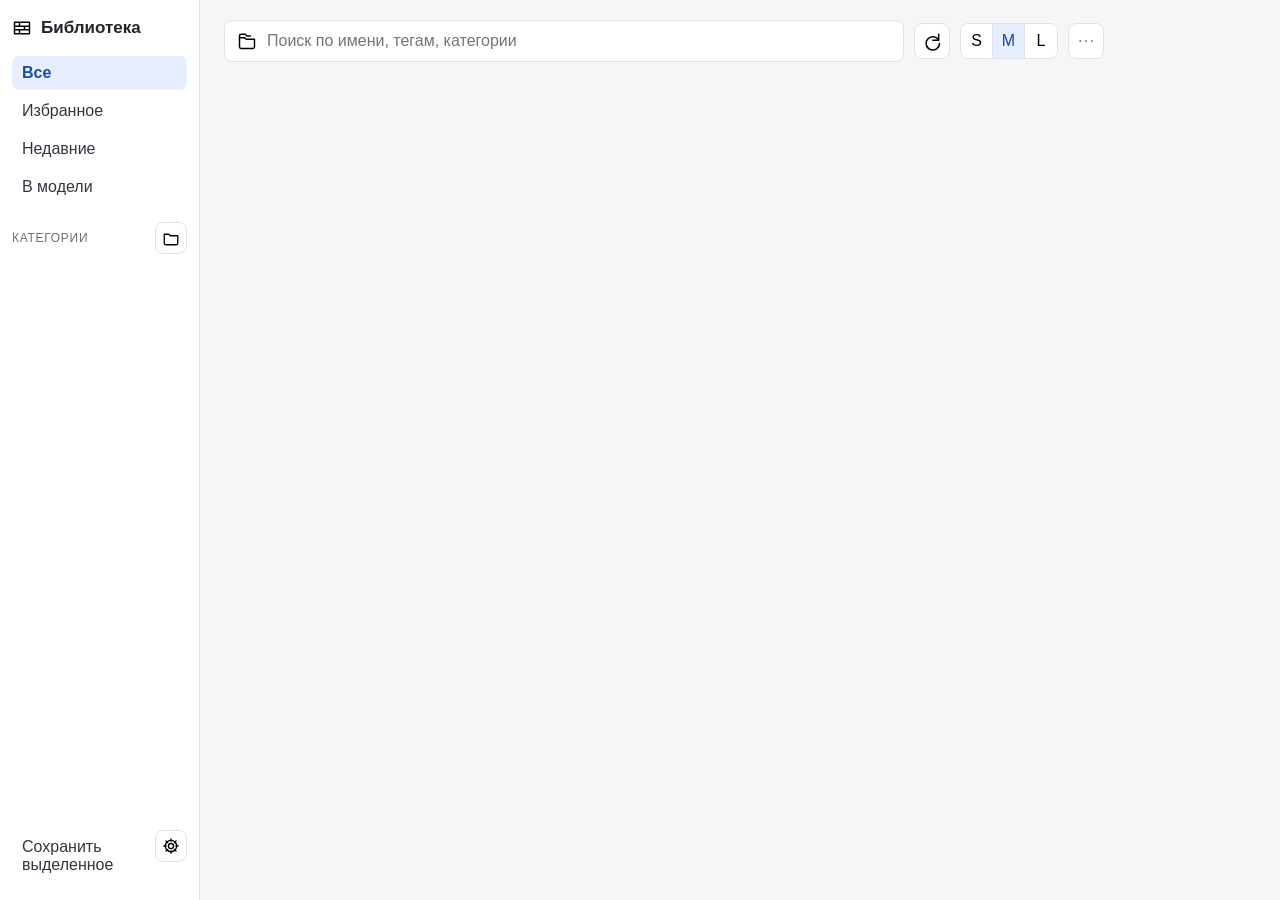
==== commit 1c4b23a0: "Автоперенос старой библиотеки в формат v4 одним нажатием - storage.rb: migrate_legacy_to_v4! — копир" ====
--- a/component_library_browser/ui/index.html
+++ b/component_library_browser/ui/index.html
@@ -43,7 +43,7 @@
           </div>
         </header>
         <div id="status-line" class="status-line" hidden></div>
-        <section id="legacy-library-notice" class="legacy-library-notice" hidden aria-live="polite"><strong>Эта папка библиотеки доступна только для чтения.</strong><span>Исходные файлы не будут изменены.</span><div><button id="legacy-create-root" class="primary-button" type="button">Создать новую библиотеку</button><button id="legacy-change-root" class="text-button" type="button">Изменить папку…</button></div></section>
+        <section id="legacy-library-notice" class="legacy-library-notice" hidden aria-live="polite"><strong>Эта папка библиотеки в старом формате — доступна только для чтения.</strong><span>Перенесите её в новый формат одним нажатием: будет создана новая папка рядом, старая не изменится.</span><div><button id="legacy-migrate" class="primary-button" type="button">Перенести библиотеку</button><button id="legacy-create-root" class="text-button" type="button">Создать пустую библиотеку</button><button id="legacy-change-root" class="text-button" type="button">Изменить папку…</button></div></section>
         <div id="array-pick-banner" class="array-pick-banner" hidden></div>
         <section id="cards-grid" class="cards-grid size-medium" aria-label="Компоненты"></section>
         <div id="empty-state" class="empty-state" hidden>Ничего не найдено</div>
